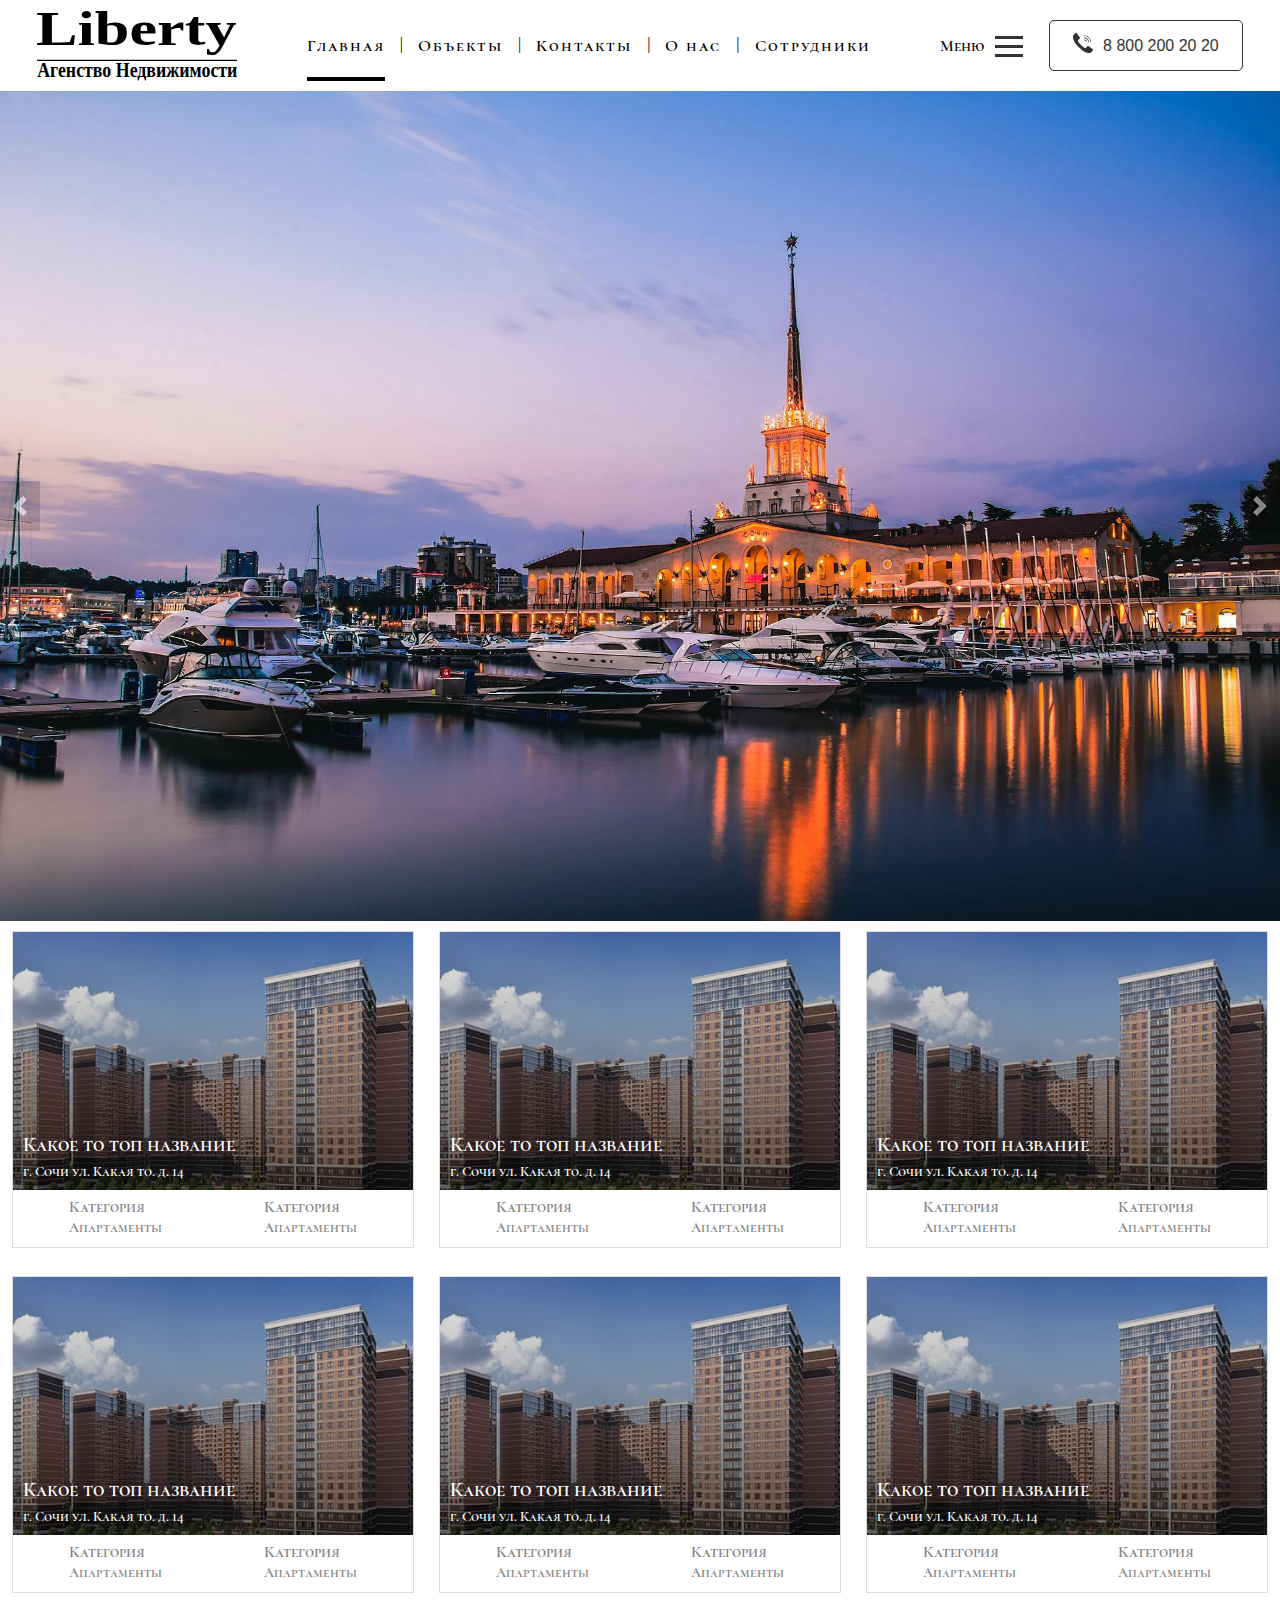
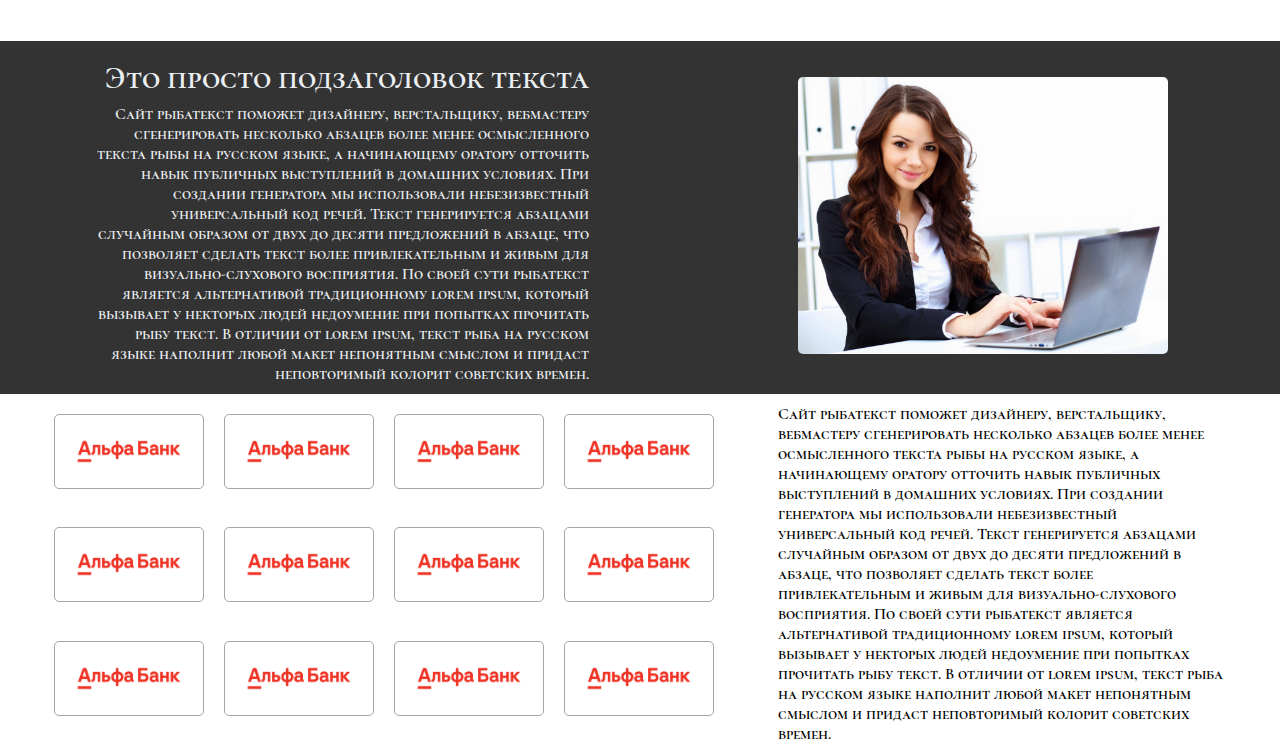
==== index.html @ 6ff0394e "V1" ====
<!DOCTYPE html>
<html lang="en">

<head>
    <meta charset="UTF-8">
    <meta http-equiv="X-UA-Compatible" content="IE=edge">
    <meta name="viewport" content="width=device-width, initial-scale=1.0">
    <title>Liberty AS</title>

    <link rel="stylesheet" href="css/style.css">
    <link rel="stylesheet" href="css/header.css">
    <link rel="stylesheet" href="css/slider.css">
    <link rel="stylesheet" href="css/cards.css">
    <link rel="stylesheet" href="css/partners.css">
    <link rel="stylesheet" href="css/choice.css">
</head>

<body class="body">
    <header class="header">
        <div class="left_header"><img class="logo_img" src="images/logo.svg" alt=""></div>
        </div>
        <div class="center_header">
            <ul class="ul_menu menu-main">
                <li class="li_menu"><a class="a_menu current" href="">Главная</a></li>
                <li class="li_menu"><a class="a_menu" href="">Объекты</a></li>
                <li class="li_menu"><a class="a_menu" href="">Контакты</a></li>
                <li class="li_menu"><a class="a_menu" href="">О нас</a></li>
                <li class="li_menu"><a class="a_menu" href="">Сотрудники</a></li>
            </ul>
        </div>
        <div class="right_header">
            <div id="burgerButton" class="burger">
                <span class="burger-text">Меню</span>
                <button type="button"  class="burger-button" title="Меню">
                    <span class="burger-bar burger-bar--1"></span>
                    <span class="burger-bar burger-bar--2"></span>
                    <span class="burger-bar burger-bar--3"></span>
                </button>
            </div>
            <a href="tel:+78002002020" class="callback_container column center-content">
                <div class="picture"><svg viewBox="0 0 23 23" fill="none" xmlns="http://www.w3.org/2000/svg"
                        class="phone">
                        <path
                            d="M22.5527 18.2887L20.003 16.5887L17.7363 15.0779C17.2988 14.7868 16.7109 14.8822 16.388 15.2968L14.9854 17.0999C14.6841 17.4911 14.1422 17.6036 13.7101 17.3643C12.7584 16.835 11.633 16.3365 9.14983 13.8502C6.66667 11.3638 6.16503 10.2416 5.63563 9.28987C5.39642 8.85782 5.50886 8.31584 5.90013 8.0146L7.70323 6.61202C8.11771 6.28912 8.21317 5.70124 7.92213 5.26375L6.45769 3.06687L4.71128 0.447238C4.41404 0.00134857 3.81901 -0.132517 3.35947 0.143075L1.34537 1.35137C0.801061 1.67206 0.400946 2.18992 0.227909 2.79757C-0.322872 4.80569 -0.433917 9.23552 6.66545 16.3349C13.7648 23.4343 18.1942 23.3229 20.2024 22.772C20.81 22.599 21.3279 22.1989 21.6486 21.6546L22.8569 19.6405C23.1325 19.1809 22.9986 18.5859 22.5527 18.2887Z"
                            fill="#333333" class="tube"></path>
                        <path
                            d="M13.086 3.56848C16.8073 3.57261 19.8231 6.58836 19.8273 10.3098C19.8273 10.5288 20.0048 10.7063 20.2238 10.7063C20.4428 10.7063 20.6204 10.5288 20.6204 10.3098C20.6158 6.15056 17.2452 2.77997 13.086 2.77539C12.867 2.77539 12.6895 2.95292 12.6895 3.17196C12.6894 3.3909 12.8669 3.56848 13.086 3.56848Z"
                            fill="#333333" class="third-wave"></path>
                        <path
                            d="M13.086 5.94841C15.4939 5.95124 17.4452 7.90253 17.448 10.3104C17.448 10.5294 17.6255 10.707 17.8446 10.707C18.0636 10.707 18.2411 10.5294 18.2411 10.3104C18.2379 7.46468 15.9318 5.15855 13.086 5.15527C12.867 5.15527 12.6895 5.3328 12.6895 5.55184C12.6895 5.77088 12.867 5.94841 13.086 5.94841Z"
                            fill="#333333" class="second-wave"></path>
                        <path
                            d="M13.086 8.32727C14.1805 8.32857 15.0674 9.2155 15.0687 10.31C15.0687 10.529 15.2462 10.7066 15.4653 10.7066C15.6843 10.7066 15.8618 10.529 15.8618 10.31C15.8601 8.77769 14.6183 7.53593 13.086 7.53418C12.867 7.53418 12.6895 7.71171 12.6895 7.93074C12.6894 8.14974 12.8669 8.32727 13.086 8.32727Z"
                            fill="#333333" class="first-wave"></path>
                    </svg></div>
                <div class="callback_text text center-content">8 800 200 20 20</div>
            </a>
        </div>
        <div id="burgerMenu" class="burgerMenu">
            <div class="burgerMenu__wrapper">
                <div class="burgerMenu__column">
                    <div class="burgerMenu__title">Заголовок</div>
                    <ul class="burgerMenu__items">
                        <li class="burgerMenu__item">Меню 1</li>
                        <li class="burgerMenu__item">Меню 2</li>
                        <li class="burgerMenu__item">Меню 3</li>
                        <li class="burgerMenu__item">Меню 4</li>
                        <li class="burgerMenu__item">Меню 5</li>
                    </ul>
                </div>
                <div class="burgerMenu__column">
                    <div class="burgerMenu__title">Заголовок</div>
                    <ul class="burgerMenu__items">
                        <li class="burgerMenu__item">Меню 1</li>
                        <li class="burgerMenu__item">Меню 2</li>
                        <li class="burgerMenu__item">Меню 3</li>
                        <li class="burgerMenu__item">Меню 4</li>
                        <li class="burgerMenu__item">Меню 5</li>
                    </ul>
                </div>
                <div class="burgerMenu__column">
                    <div class="burgerMenu__title">Заголовок</div>
                    <ul class="burgerMenu__items">
                        <li class="burgerMenu__item">Меню 1</li>
                        <li class="burgerMenu__item">Меню 2</li>
                        <li class="burgerMenu__item">Меню 3</li>
                        <li class="burgerMenu__item">Меню 4</li>
                        <li class="burgerMenu__item">Меню 5</li>
                    </ul>
                </div>
            </div>
        </div>
    </header>
    <div class="main_container">
        <!--Слайдер-->
        <div class="flex_container slider">
            <div class="itcss itcss--desktop">
                <div class="itcss__wrapper">
                    <div class="itcss__items">
                        <div class="itcss__item">
                            <img src="images/slider/slide1.jpg" alt="">
                        </div>
                        <div class="itcss__item">
                            <img src="images/slider/slide2.jpg" alt="">
                        </div>
                        <div class="itcss__item">
                            <img src="images/slider/slide3.jpg" alt="">
                        </div>
                        <div class="itcss__item">
                            <img src="images/slider/slide4.jpg" alt="">
                        </div>
                    </div>
                </div>
                <!-- Стрелки для перехода к предыдущему и следующему слайду -->
                <a class="itcss__control itcss__control_prev" href="#" role="button" data-slide="prev"></a>
                <a class="itcss__control itcss__control_next" href="#" role="button" data-slide="next"></a>
            </div>

            <div class="itcss itcss--mobile">
                <div class="itcss__wrapper">
                    <div class="itcss__items">
                        <div class="itcss__item">
                            <img src="images/slider/slide1.jpg" alt="">
                        </div>
                        <div class="itcss__item">
                            <img src="images/slider/slide2.jpg" alt="">
                        </div>
                        <div class="itcss__item">
                            <img src="images/slider/slide3.jpg" alt="">
                        </div>
                        <div class="itcss__item">
                            <img src="images/slider/slide4.jpg" alt="">
                        </div>
                    </div>
                </div>
                <!-- Стрелки для перехода к предыдущему и следующему слайду -->
                <a class="itcss__control itcss__control_prev" href="#" role="button" data-slide="prev"></a>
                <a class="itcss__control itcss__control_next" href="#" role="button" data-slide="next"></a>
            </div>
        </div>
        <!--Объекты-->
        <div class="flex_container object card-container">
            <a href="#" class="card__item">
                <div class="card__picture">
                    <img class="card__img" src="images/test.webp" alt="">
                    <div class="card__shadow"></div>
                    <div class="card__text">
                        <div class="card__name" href="#">Какое то топ название</div>
                        <div class="card__location">г. Сочи ул. Какая то. д. 14</div>
                        <div class="card__link">
                            <span>Подробнее</span>
                            <svg  xmlns="http://www.w3.org/2000/svg" width="10" height="15" viewBox="0 0 23 41" fill="none"><path  d="M22.1881 19.0368L3.75061 0.60541C2.94159 -0.201574 1.63083 -0.201574 0.819765 0.60541C0.010738 1.41239 0.0107379 2.72314 0.819765 3.53013L17.7948 20.4991L0.821806 37.468C0.0127795 38.275 0.0127794 39.5857 0.821806 40.3948C1.63083 41.2017 2.94362 41.2017 3.75265 40.3948L22.1902 21.9636C22.9868 21.1649 22.9868 19.8336 22.1881 19.0368Z" fill="white"></path></svg>
                        </div>
                        <div class="card__data">
                            <div class="card__dataColumn">
                                <div class="card__dataHeader">Категория</div>
                                <div class="card__dataValue">Апартаменты</div>
                            </div>
                            <div class="card__dataColumn">
                                <div class="card__dataHeader">Категория</div>
                                <div class="card__dataValue">Апартаменты</div>
                            </div>
                        </div>
                    </div>
                </div>
            </a>
            <a href="#" class="card__item">
                <div class="card__picture">
                    <img class="card__img" src="images/test.webp" alt="">
                    <div class="card__shadow"></div>
                    <div class="card__text">
                        <div class="card__name" href="#">Какое то топ название</div>
                        <div class="card__location">г. Сочи ул. Какая то. д. 14</div>
                        <div class="card__link">
                            <span>Подробнее</span>
                            <svg  xmlns="http://www.w3.org/2000/svg" width="10" height="15" viewBox="0 0 23 41" fill="none"><path  d="M22.1881 19.0368L3.75061 0.60541C2.94159 -0.201574 1.63083 -0.201574 0.819765 0.60541C0.010738 1.41239 0.0107379 2.72314 0.819765 3.53013L17.7948 20.4991L0.821806 37.468C0.0127795 38.275 0.0127794 39.5857 0.821806 40.3948C1.63083 41.2017 2.94362 41.2017 3.75265 40.3948L22.1902 21.9636C22.9868 21.1649 22.9868 19.8336 22.1881 19.0368Z" fill="white"></path></svg>
                        </div>
                        <div class="card__data">
                            <div class="card__dataColumn">
                                <div class="card__dataHeader">Категория</div>
                                <div class="card__dataValue">Апартаменты</div>
                            </div>
                            <div class="card__dataColumn">
                                <div class="card__dataHeader">Категория</div>
                                <div class="card__dataValue">Апартаменты</div>
                            </div>
                        </div>
                    </div>
                </div>
            </a>
            <a href="#" class="card__item">
                <div class="card__picture">
                    <img class="card__img" src="images/test.webp" alt="">
                    <div class="card__shadow"></div>
                    <div class="card__text">
                        <div class="card__name" href="#">Какое то топ название</div>
                        <div class="card__location">г. Сочи ул. Какая то. д. 14</div>
                        <div class="card__link">
                            <span>Подробнее</span>
                            <svg  xmlns="http://www.w3.org/2000/svg" width="10" height="15" viewBox="0 0 23 41" fill="none"><path  d="M22.1881 19.0368L3.75061 0.60541C2.94159 -0.201574 1.63083 -0.201574 0.819765 0.60541C0.010738 1.41239 0.0107379 2.72314 0.819765 3.53013L17.7948 20.4991L0.821806 37.468C0.0127795 38.275 0.0127794 39.5857 0.821806 40.3948C1.63083 41.2017 2.94362 41.2017 3.75265 40.3948L22.1902 21.9636C22.9868 21.1649 22.9868 19.8336 22.1881 19.0368Z" fill="white"></path></svg>
                        </div>
                        <div class="card__data">
                            <div class="card__dataColumn">
                                <div class="card__dataHeader">Категория</div>
                                <div class="card__dataValue">Апартаменты</div>
                            </div>
                            <div class="card__dataColumn">
                                <div class="card__dataHeader">Категория</div>
                                <div class="card__dataValue">Апартаменты</div>
                            </div>
                        </div>
                    </div>
                </div>
            </a>
            <a href="#" class="card__item">
                <div class="card__picture">
                    <img class="card__img" src="images/test.webp" alt="">
                    <div class="card__shadow"></div>
                    <div class="card__text">
                        <div class="card__name" href="#">Какое то топ название</div>
                        <div class="card__location">г. Сочи ул. Какая то. д. 14</div>
                        <div class="card__link">
                            <span>Подробнее</span>
                            <svg  xmlns="http://www.w3.org/2000/svg" width="10" height="15" viewBox="0 0 23 41" fill="none"><path  d="M22.1881 19.0368L3.75061 0.60541C2.94159 -0.201574 1.63083 -0.201574 0.819765 0.60541C0.010738 1.41239 0.0107379 2.72314 0.819765 3.53013L17.7948 20.4991L0.821806 37.468C0.0127795 38.275 0.0127794 39.5857 0.821806 40.3948C1.63083 41.2017 2.94362 41.2017 3.75265 40.3948L22.1902 21.9636C22.9868 21.1649 22.9868 19.8336 22.1881 19.0368Z" fill="white"></path></svg>
                        </div>
                        <div class="card__data">
                            <div class="card__dataColumn">
                                <div class="card__dataHeader">Категория</div>
                                <div class="card__dataValue">Апартаменты</div>
                            </div>
                            <div class="card__dataColumn">
                                <div class="card__dataHeader">Категория</div>
                                <div class="card__dataValue">Апартаменты</div>
                            </div>
                        </div>
                    </div>
                </div>
            </a>
            <a href="#" class="card__item">
                <div class="card__picture">
                    <img class="card__img" src="images/test.webp" alt="">
                    <div class="card__shadow"></div>
                    <div class="card__text">
                        <div class="card__name" href="#">Какое то топ название</div>
                        <div class="card__location">г. Сочи ул. Какая то. д. 14</div>
                        <div class="card__link">
                            <span>Подробнее</span>
                            <svg  xmlns="http://www.w3.org/2000/svg" width="10" height="15" viewBox="0 0 23 41" fill="none"><path  d="M22.1881 19.0368L3.75061 0.60541C2.94159 -0.201574 1.63083 -0.201574 0.819765 0.60541C0.010738 1.41239 0.0107379 2.72314 0.819765 3.53013L17.7948 20.4991L0.821806 37.468C0.0127795 38.275 0.0127794 39.5857 0.821806 40.3948C1.63083 41.2017 2.94362 41.2017 3.75265 40.3948L22.1902 21.9636C22.9868 21.1649 22.9868 19.8336 22.1881 19.0368Z" fill="white"></path></svg>
                        </div>
                        <div class="card__data">
                            <div class="card__dataColumn">
                                <div class="card__dataHeader">Категория</div>
                                <div class="card__dataValue">Апартаменты</div>
                            </div>
                            <div class="card__dataColumn">
                                <div class="card__dataHeader">Категория</div>
                                <div class="card__dataValue">Апартаменты</div>
                            </div>
                        </div>
                    </div>
                </div>
            </a>
            <a href="#" class="card__item">
                <div class="card__picture">
                    <img class="card__img" src="images/test.webp" alt="">
                    <div class="card__shadow"></div>
                    <div class="card__text">
                        <div class="card__name" href="#">Какое то топ название</div>
                        <div class="card__location">г. Сочи ул. Какая то. д. 14</div>
                        <div class="card__link">
                            <span>Подробнее</span>
                            <svg  xmlns="http://www.w3.org/2000/svg" width="10" height="15" viewBox="0 0 23 41" fill="none"><path  d="M22.1881 19.0368L3.75061 0.60541C2.94159 -0.201574 1.63083 -0.201574 0.819765 0.60541C0.010738 1.41239 0.0107379 2.72314 0.819765 3.53013L17.7948 20.4991L0.821806 37.468C0.0127795 38.275 0.0127794 39.5857 0.821806 40.3948C1.63083 41.2017 2.94362 41.2017 3.75265 40.3948L22.1902 21.9636C22.9868 21.1649 22.9868 19.8336 22.1881 19.0368Z" fill="white"></path></svg>
                        </div>
                        <div class="card__data">
                            <div class="card__dataColumn">
                                <div class="card__dataHeader">Категория</div>
                                <div class="card__dataValue">Апартаменты</div>
                            </div>
                            <div class="card__dataColumn">
                                <div class="card__dataHeader">Категория</div>
                                <div class="card__dataValue">Апартаменты</div>
                            </div>
                        </div>
                    </div>
                </div>
            </a>
        </div>
        <!--Бенефиты-->
        <div class="flex_container benefit">

        </div>
        <!--Большой выбор-->
        <div class="flex_container choice">
            <div class="choice_left">
                <div class="h_choice">Это просто подзаголовок текста</div>
                <div class="text_choice">Сайт рыбатекст поможет дизайнеру, верстальщику, вебмастеру сгенерировать
                    несколько абзацев более менее осмысленного текста рыбы на русском языке, а начинающему оратору
                    отточить навык публичных выступлений в домашних условиях. При создании генератора мы использовали
                    небезизвестный универсальный код речей. Текст генерируется абзацами случайным образом от двух до
                    десяти предложений в абзаце, что позволяет сделать текст более привлекательным и живым для
                    визуально-слухового восприятия. По своей сути рыбатекст является альтернативой традиционному lorem
                    ipsum, который вызывает у некторых людей недоумение при попытках прочитать рыбу текст. В отличии от
                    lorem ipsum, текст рыба на русском языке наполнит любой макет непонятным смыслом и придаст
                    неповторимый колорит советских времен.
                </div>
            </div>
            <div class="choice_right"><div class="wrapper_choice_right"><img src="/images/choice.jpg" class="img_choice" alt=""></div></div>
        </div>
        <!--Партнеры-->
        <div class="flex_container partners">
            <div class="partners left left_partners">
                <div class="box_cards_partners">
                    <div class="card_partner"><img src="/images/alfa.webp" alt="" class="img_partner"></div>
                    <div class="card_partner"><img src="/images/alfa.webp" alt="" class="img_partner"></div>
                    <div class="card_partner"><img src="/images/alfa.webp" alt="" class="img_partner"></div>
                    <div class="card_partner"><img src="/images/alfa.webp" alt="" class="img_partner"></div>
                    <div class="card_partner"><img src="/images/alfa.webp" alt="" class="img_partner"></div>
                    <div class="card_partner"><img src="/images/alfa.webp" alt="" class="img_partner"></div>
                    <div class="card_partner"><img src="/images/alfa.webp" alt="" class="img_partner"></div>
                    <div class="card_partner"><img src="/images/alfa.webp" alt="" class="img_partner"></div>
                    <div class="card_partner"><img src="/images/alfa.webp" alt="" class="img_partner"></div>
                    <div class="card_partner"><img src="/images/alfa.webp" alt="" class="img_partner"></div>
                    <div class="card_partner"><img src="/images/alfa.webp" alt="" class="img_partner"></div>
                    <div class="card_partner"><img src="/images/alfa.webp" alt="" class="img_partner"></div>
                </div>
            </div>
            <div class="partners right right_partners">
                <p>Сайт рыбатекст поможет дизайнеру, верстальщику, вебмастеру сгенерировать несколько абзацев более
                    менее осмысленного текста рыбы на русском языке, а начинающему оратору отточить навык публичных
                    выступлений в домашних условиях. При создании генератора мы использовали небезизвестный
                    универсальный код речей. Текст генерируется абзацами случайным образом от двух до десяти предложений
                    в абзаце, что позволяет сделать текст более привлекательным и живым для визуально-слухового
                    восприятия.

                    По своей сути рыбатекст является альтернативой традиционному lorem ipsum, который вызывает у
                    некторых людей недоумение при попытках прочитать рыбу текст. В отличии от lorem ipsum, текст рыба на
                    русском языке наполнит любой макет непонятным смыслом и придаст неповторимый колорит советских
                    времен.</p>
            </div>
        </div>
        <!--Сотрудники-->
        <div class="flex_container stuff">
            <div class="stuff left left_stuff"></div>
            <div class="stuff right right_stuff"></div>
        </div>
    </div>
    <footer class="footer">

    </footer>

    <script defer src="js/simple-adaptive-slider.min.js"></script>
    <script src="js/slider.js"></script>
    <script src="js/menu.js"></script>


</body>

</html>
---- css/style.css ----
*{
    margin: 0;
    padding: 0;
    box-sizing: border-box;
    vertical-align: baseline;
}
@font-face {
    /* название шрифта(чтобы не запутаться лучше указать название папки со шрифтом) */
    font-family: "Jenriv_Titling"; 
    /* адрес шрифта и тип */
    src: url("/fonts/Jenriv_Titling/JenrivTitling-LightItalic.ttf") format("truetype"); 
    font-style: normal; 
    font-weight: normal; 
    } 

@font-face {
    /* название шрифта(чтобы не запутаться лучше указать название папки со шрифтом) */
    font-family: "Cormorant_SC"; 
    /* адрес шрифта и тип */
    src: url("/fonts/Cormorant_SC/CormorantSC-SemiBold.ttf") format("truetype"); 
    font-style: normal; 
    font-weight: bolder; 
    } 
body {
    
}
.font_jenriv {
    font-style: normal; 
    font-weight: normal; 
    font-family: "Jenriv_Titling";
}
.flex_container {
    display: flex;
    flex-wrap: wrap;
    margin-top: 10px;
}
---- css/header.css ----
@font-face {
    /* название шрифта(чтобы не запутаться лучше указать название папки со шрифтом) */
    font-family: "Jenriv_Titling"; 
    /* адрес шрифта и тип */
    src: url("/fonts/Jenriv_Titling/JenrivTitling-LightItalic.ttf") format("truetype"); 
    font-style: normal; 
    font-weight: normal; 
    } 
.header {
    position: relative;
    display: flex;
    flex-wrap: wrap;
    max-width: 100%;
    background-color: rgb(255, 255, 255);
    justify-content: space-around;;
    padding: 0 10px;
    margin-top: 10px;
}
.left_header{
    display: flex;
    align-items: center;
    justify-content: center;
}
.logo_img {
    width: 200px;
    height: 70px;
   
}

.right_header{
    display: flex;
    align-items: center;
    justify-content: center;
}
.ul_menu {
    display: flex;
    list-style: none;
    padding: 25px 0 5px;
    text-align: center;
    background: white;
}
.ul_menu li {display: inline-block;}
.ul_menu li:after {
  content: "|";
  color: #000000;
  display: inline-block;
  vertical-align:top;
}
.ul_menu li:last-child:after {content: none;}
.ul_menu a {
    text-decoration: none;
    font-family: Cormorant_SC;
    font-weight: 600;
    letter-spacing: 2px;
    position: relative;
    padding-bottom: 20px;
    margin: 0 15px 0 15px;
    font-size: 17px;
    /*text-transform: uppercase;*/
    display: inline-block;
    transition: color .2s;
}
.ul_menu a, .ul_menu a:visited {color: #000000;}
.ul_menu a.current, .ul_menu a:hover{color: #000000;}
.ul_menu a:before,
.ul_menu a:after {
  content: "";
  position: absolute;
  height: 4px;
  top: auto;
  right: 50%;
  bottom: -5px;
  left: 50%;
  background: #000000;
  transition: .8s;
}
.ul_menu a:hover:before, .ul_menu .current:before {left: 0;}
.ul_menu a:hover:after, .ul_menu .current:after {right: 0;} 
@media (max-width: 550px) {
    .ul_menu {padding-top: 0;}
    .ul_menu li {display: block;}
    .ul_menu li:after {content: none;}
    .ul_menu a {
      padding: 25px 0 20px; 
      margin: 0 30px;
    }
}

.a_menu {
    display: block;

}

/*CALLBACK*/
.callback_container {
    margin: 8px 0 8px 0;
    white-space: nowrap;
    display: flex;
    --ui-icon-size-xs: 26px;
    --ui-icon-size-sm: 31px;
    --ui-icon-size-md: 39px;
    --ui-icon-size-lg: 47px;
    --ui-icon-size: 39px;
    --ui-icon-service-bg-color: #ebeff2;
    box-sizing: border-box;
    color: #333;
    font-family: TTNorms,Arial,Helvetica,sans-serif;
    vertical-align: baseline;
    text-decoration: none;
    cursor: pointer!important;
    grid-auto-flow: column;
    display: grid;
    -webkit-box-pack: center;
    justify-content: center;
    align-content: center;
    grid-area: call_back_element;
    grid-gap: 10px;
    padding: 12px 23px;
    border: 1px solid #333;
    border-radius: 5px;
    transition: .5s;
}
.callback_text {
    display: flex;
    align-items: center;
    justify-content: center
}
.picture {
    --ui-icon-size-xs: 26px;
    --ui-icon-size-sm: 31px;
    --ui-icon-size-md: 39px;
    --ui-icon-size-lg: 47px;
    --ui-icon-size: 39px;
    --ui-icon-service-bg-color: #ebeff2;
    cursor: pointer!important;
    margin: 0;
    padding: 0;
    box-sizing: border-box;
    color: #333;
    font-family: Cormorant_SC;
    font-weight: 600;
    vertical-align: baseline;
}

.phone {
    width: 20px;
    height: 20px;
    --ui-icon-size-xs: 26px;
    --ui-icon-size-sm: 31px;
    --ui-icon-size-md: 39px;
    --ui-icon-size-lg: 47px;
    --ui-icon-size: 39px;
    --ui-icon-service-bg-color: #ebeff2;
    cursor: pointer!important;
    color: rgb(255, 255, 255);
    font-family: TTNorms,Arial,Helvetica,sans-serif;
    fill: none;
}

@media (max-width: 500px) {
    .header {
        justify-content: center;
    }

    .left_header {
        flex-basis: 100%;
    }

    .right_header {
        flex-basis: 100%;
        justify-content: space-between;
    }

    .burgerMenu__column {
        margin-bottom: 20px;
    }
}

.menu-main .li_menu {
    transition: opacity 0.8s ease 0.5s;
    opacity: 1;
}

.menu-main .hidden {
    opacity: 0;
    transition: opacity 0.8s ease 0.5s;
}


/* Добавить */

/* Burger button */
#burgerButton {
    display: flex;
    align-items: center;
    margin-right: 20px;
}

.burger-button {
    position: relative;
    height: 30px;
    width: 40px;
    margin-left: 5px;
    display: block;
    z-index: 99;
    border: 0;
    border-radius: 0;
    background-color: transparent;
    pointer-events: all;
    transition: transform .6s cubic-bezier(.165, .84, .44, 1);
}

.burger-bar {
    background-color: #333;
    position: absolute;
    top: 50%;
    right: 6px;
    left: 6px;
    height: 3px;
    width: auto;
    margin-top: -1px;
    transition: transform .6s cubic-bezier(.165, .84, .44, 1), opacity .3s cubic-bezier(.165, .84, .44, 1), background-color .6s cubic-bezier(.165, .84, .44, 1);
}

.burger-bar--1 {
    -webkit-transform: translateY(-6px);
    transform: translateY(-6px);
    top: 40%;
}

.burger-bar--2 {
    transform-origin: 100% 50%;
    transform: scaleX(1);
}

.burger-button:hover .burger-bar--2 {
    transform: scaleX(1);
}

.no-touchevents .burger-bar--2:hover {
    transform: scaleX(1);
}

.burger-bar--3 {
    transform: translateY(6px);
    top: 60%;
}

#burgerButton.active .burger-button {
    transform: rotate(-180deg);
}

#burgerButton.active .burger-bar {
    background-color: #444444;
}

#burgerButton.active .burger-bar--1 {
    transform: rotate(45deg);
    top: 50%;
}

#burgerButton.active .burger-bar--2 {
    opacity: 0;
}

#burgerButton.active .burger-bar--3 {
    transform: rotate(-45deg);
    top: 50%;
}

@media (max-width: 1200px) {
    .center_header {
        display: none;
    }
}
/* Burger button */

/* Burger menu  */
.burgerMenu {
    max-height: 0;
    position: absolute;
    top: 100%;
    width: 100%;
    margin: 0 -10px;
    -webkit-transition: max-height 1s ease-in-out;
    -o-transition: max-height 1s ease-in-out;
    -moz-transition: max-height 1s ease-in-out;
    transition: max-height 1s ease-in-out;
    overflow: hidden;
    z-index: 9;
}

.burgerMenu.active {
    max-height: 90vh;
}

.burgerMenu__wrapper {
    display: flex;
    justify-content: space-around;
    flex-wrap: wrap;
    padding: 3vh 0 5vh;
    background-color: #fff;
    -webkit-box-shadow: 0 7px 8px 0 rgb(34 60 80 / 20%);
    -moz-box-shadow: 0 7px 8px 0 rgba(34,60,80,.2);
    box-shadow: 0 7px 8px 0 rgb(34 60 80 / 20%);
}

.burgerMenu__column {
    padding: 0 20px;
}

.burgerMenu__title {
    margin-bottom: 10px;
    font-weight: bold;
    font-family: Cormorant_SC;
    font-weight: 600;
}

.burgerMenu__item {
    margin-bottom: 10px;
    opacity: 0;
    transition: opacity 0.8s ease 0.5s;
    font-family: Cormorant_SC;
    font-weight: 600;
}

.burgerMenu__item.visible {
    opacity: 1;
    transition: opacity 0.8s ease 0.5s;
}
/* Burger menu  */
.burger-button {
    position: relative;
    height: 30px;
    width: 40px;
    margin-left: 5px;
    display: block;
    z-index: 99;
    border: 0;
    border-radius: 0;
    background-color: transparent;
    pointer-events: all;
    transition: transform .6s cubic-bezier(.165, .84, .44, 1);
}

.burger-bar {
    background-color: #333;
    position: absolute;
    top: 50%;
    right: 6px;
    left: 6px;
    height: 3px;
    width: auto;
    margin-top: -1px;
    transition: transform .6s cubic-bezier(.165, .84, .44, 1), opacity .3s cubic-bezier(.165, .84, .44, 1), background-color .6s cubic-bezier(.165, .84, .44, 1);
}

.burger-bar--1 {
    -webkit-transform: translateY(-6px);
    transform: translateY(-6px);
    top: 40%;
}

.burger-bar--2 {
    transform-origin: 100% 50%;
    transform: scaleX(1);
}

.burger-button:hover .burger-bar--2 {
    transform: scaleX(1);
}

.no-touchevents .burger-bar--2:hover {
    transform: scaleX(1);
}

.burger-bar--3 {
    transform: translateY(6px);
    top: 60%;
}

#burgerButton.active .burger-button {
    transform: rotate(-180deg);
}

#burgerButton.active .burger-bar {
    background-color: #444444;
}

#burgerButton.active .burger-bar--1 {
    transform: rotate(45deg);
    top: 50%;
}

#burgerButton.active .burger-bar--2 {
    opacity: 0;
}

#burgerButton.active .burger-bar--3 {
    transform: rotate(-45deg);
    top: 50%;
}

@media (max-width: 1200px) {
    #burgerButton {
        display: flex;
        align-items: center;
    }
}
.burger-text {
    font-family: Cormorant_SC;
    font-weight: 600;
}
---- css/slider.css ----
.itcss {
    position: relative;
    overflow: hidden;
    max-width: 1920px;
    margin-left: auto;
    margin-right: auto;
    height: calc(100vh - 70px);
}

.itcss__wrapper {
    position: relative;
    overflow: hidden;
    background-color: #eee
}

.itcss__items {
    display: flex;
    transition: transform .5s ease
}

.transition-none {
    transition: none
}

.itcss__item {
    flex: 0 0 100%;
    max-width: 100%;
    position: relative
}

.itcss__control {
    position: absolute;
    top: 50%;
    width: 40px;
    height: 50px;
    transform: translateY(-50%);
    display: none;
    align-items: center;
    justify-content: center;
    color: #fff;
    background: rgba(0, 0, 0, .3);
    opacity: .5;
    user-select: none
}

.itcss__control_show {
    display: flex
}

.itcss__control:focus,
.itcss__control:hover {
    color: #fff;
    text-decoration: none;
    opacity: .7
}

.itcss__control_prev {
    left: 0
}

.itcss__control_next {
    right: 0
}

.itcss__control::before {
    content: '';
    display: inline-block;
    width: 20px;
    height: 20px;
    background: transparent no-repeat center center;
    background-size: 100% 100%
}

.itcss__control_prev::before {
    background-image: url("data:image/svg+xml;charset=utf8,%3Csvg xmlns='http://www.w3.org/2000/svg' fill='%23fff' viewBox='0 0 8 8'%3E%3Cpath d='M5.25 0l-4 4 4 4 1.5-1.5-2.5-2.5 2.5-2.5-1.5-1.5z'/%3E%3C/svg%3E")
}

.itcss__control_next::before {
    background-image: url("data:image/svg+xml;charset=utf8,%3Csvg xmlns='http://www.w3.org/2000/svg' fill='%23fff' viewBox='0 0 8 8'%3E%3Cpath d='M2.75 0l-1.5 1.5 2.5 2.5-2.5 2.5 1.5 1.5 4-4-4-4z'/%3E%3C/svg%3E")
}

.itcss__indicators {
    position: absolute;
    left: 0;
    right: 0;
    bottom: 10px;
    display: flex;
    justify-content: center;
    padding-left: 0;
    margin: 0 15%;
    list-style: none;
    user-select: none
}

.itcss__indicator {
    flex: 0 1 auto;
    width: 30px;
    height: 4px;
    margin-right: 3px;
    margin-left: 3px;
    background-color: rgba(255, 255, 255, .5);
    background-clip: padding-box;
    border-top: 10px solid transparent;
    border-bottom: 10px solid transparent;
    cursor: pointer
}

.itcss__indicator_active {
    background-color: #fff
}
.itcss__item img {
    width: 100%;
    height: calc(100vh - 70px);
    object-fit: cover;
}
@media (max-width: 867px) {
    .itcss--desktop {
        display: none;
    }
}

@media (min-width: 868px) {
    .itcss--mobile {
        display: none;
    }
}
---- css/cards.css ----
/* Cards */
.card-container {
    display: flex;
    flex-wrap: wrap;
    justify-content: center;
}

.card__item {
    overflow: hidden;
    border: 1px solid #ddd;
    cursor: pointer;
    margin: auto;
    margin-bottom: 28px;
}

.card__picture {
    height: 35vh;
    width: 100%;
    position: relative;
    z-index: 1;
    overflow: hidden;
}

.card__img {
    height: 100%;
    width: 400px;
    object-fit: cover;
}

.card__shadow {
    z-index: 2;
    position: absolute;
    top: 0;
    right: 0;
    bottom: 0;
    left: 0;
    background: -webkit-gradient(linear, left top, left bottom, color-stop(-14.06%, rgba(0, 0, 0, 0)), color-stop(85.94%, rgba(0, 0, 0, .6)));
    background: -webkit-linear-gradient(top, rgba(0, 0, 0, 0) -14.06%, rgba(0, 0, 0, .6) 85.94%);
    background: -moz-linear-gradient(top, rgba(0, 0, 0, 0) -14.06%, rgba(0, 0, 0, .6) 85.94%);
    background: -o-linear-gradient(top, rgba(0, 0, 0, 0) -14.06%, rgba(0, 0, 0, .6) 85.94%);
    background: linear-gradient(180deg, rgba(0, 0, 0, 0) -14.06%, rgba(0, 0, 0, .6) 85.94%);
    height: 100%;
    width: 100%;
}

.card__text {
    position: absolute;
    bottom: 0;
    right: 0;
    left: 0;
    top: auto;
    z-index: 3;
    font-family: Cormorant_SC;
    font-weight: 600;
    text-decoration: none;
}

.card__name {
    display: inline-block;
    color: #fff;
    font-weight: 700;
    margin-left: 10px;
    font-size: 20px;
    line-height: 24px;
    margin-bottom: 5px;
    border-bottom: 1px solid transparent;
    transition: all 0.5s;
}

.card__name:hover {
    border-bottom: 1px solid #fff;
}

.card__location {
    font-size: 14px;
    line-height: 17px;
    padding-left: 5px;
    color: #fff;
    margin-bottom: 10px;
    margin-left: 5px;
}

.card__link {
    padding-left: 5px;
    left: 5px;
    position: absolute;
    z-index: 3;
    bottom: 15px;
    opacity: 0;
    transition: all 0.5s;
}

.card__item:hover .card__link {
    opacity: 1;
}

.card__link span {
    color: #fff;
}

.card__link svg {
    -webkit-animation: svg 1.5s ease-in-out infinite;
    -moz-animation: svg 1.5s ease-in-out infinite;
    -o-animation: svg 1.5s ease-in-out infinite;
    animation-duration: 1.5s;
    animation-timing-function: ease-in-out;
    animation-delay: 0s;
    animation-iteration-count: infinite;
    animation-direction: normal;
    animation-fill-mode: none;
    animation-play-state: running;
    animation-name: svg;

}

@keyframes svg {
    0% {
        -webkit-transform: translateX(0);
        -moz-transform: translateX(0);
        -o-transform: translateX(0);
        transform: translateX(0)
    }
    50% {
        -webkit-transform: translateX(10px);
        -moz-transform: translateX(10px);
        -o-transform: translateX(10px);
        transform: translateX(10px)
    }
    to {
        -webkit-transform: translateX(0);
        -moz-transform: translateX(0);
        -o-transform: translateX(0);
        transform: translateX(0)
    }
}

.card__data {
    display: flex;
    justify-content: space-around;
    align-items: center;
    background-color: #fff;
    padding: 5px;
    z-index: 9;
    transition: all 0.5s;
}

.card__item:hover .card__data {
    transform: translateY(100%);
    bottom: -100%
}

.card__dataColumn {
    margin-bottom: 5px;
}

.card__dataHeader {
    color: #828282;
    font-size: 16px;
    line-height: 24px;
}

.card__dataValue {
    font-weight: 700;
    font-size: 14px;
    line-height: 18px;
    color: #828282;
}


/* Cards */
---- css/partners.css ----
.partners {
    justify-content: start;
}

.left_partners {
    display: flex;
    flex-basis: 60%;
    margin-right: 10px;
}

.box_cards_partners {
    display: flex;
    justify-content: center;
    width: 100%;
    flex-wrap: wrap;
}

.card_partner {
    display: flex;
    border: 1px solid rgba(128, 128, 128, 0.692);
    border-radius: 5px;
    padding: 5px;
    margin: 10px;
    height: 75px;
    width: 150px;
    justify-content: center;
    align-items: center;
    overflow: hidden;
    margin: 10px;
    transition: .7s;
}
.card_partner:hover{
    background-color:rgb(0, 0, 0);
    filter: brightness(40%);
    filter: contrast(100%);
    border-radius: 10px;
    transition: .7s;
}

.img_partner {
    height: 75px;
}

.right_partners {
    display: flex;
    flex-basis: 35%;
    font-family: Cormorant_SC;
    font-weight: 600;
}

@media (max-width: 768px) { 
    .left_partners {
        flex-basis: 100%;
    }
    .right_partners {
        flex-basis: 100%;
    } 
}
@media (max-width: 385px) { 
    .card_partner {
        height: 55px;
        width: 115px;
    }
}
---- css/choice.css ----
.choice{
    justify-content: space-around;
    background-color: #333;
}
.choice_left{
    padding: 10px;
    flex-basis: 40%;
    text-align: right;
}
.h_choice{
    font-size: 32px;
    padding: 7px 0;
    color: #ebeff2;
    font-family: Cormorant_SC;
    font-weight: 600;
}
.text_choice{
    color: #ebeff2;
    font-family: Cormorant_SC;
    font-weight: 600;
}
.choice_right{
    padding: 10px;
    display: flex;
    justify-content: center;
    align-items: center;
}

.img_choice{
    min-width: 200px;
    min-height: 200px;
    max-width: 400px;
    max-height: 400px;
    padding: 15px;
    border-radius: 20px;
    transition: .7s;

}
.img_choice:hover{
    
    opacity: 50%;
    filter: brightness(70%);
    filter: contrast(100%);
    border-radius: 20px;
    transition: .7s;
}
@media (max-width: 768px) { 
    .choice_left{
        padding: 25px;
        flex-basis: 100%;
    }
}

@media (max-width: 420px) { 
    .img_choice{
        max-width: 333px;
        max-height: 333px;
    }
}
@media (max-width: 350px) { 
    .img_choice{
        max-width:  240px;
        max-height: 240px;
    }
}
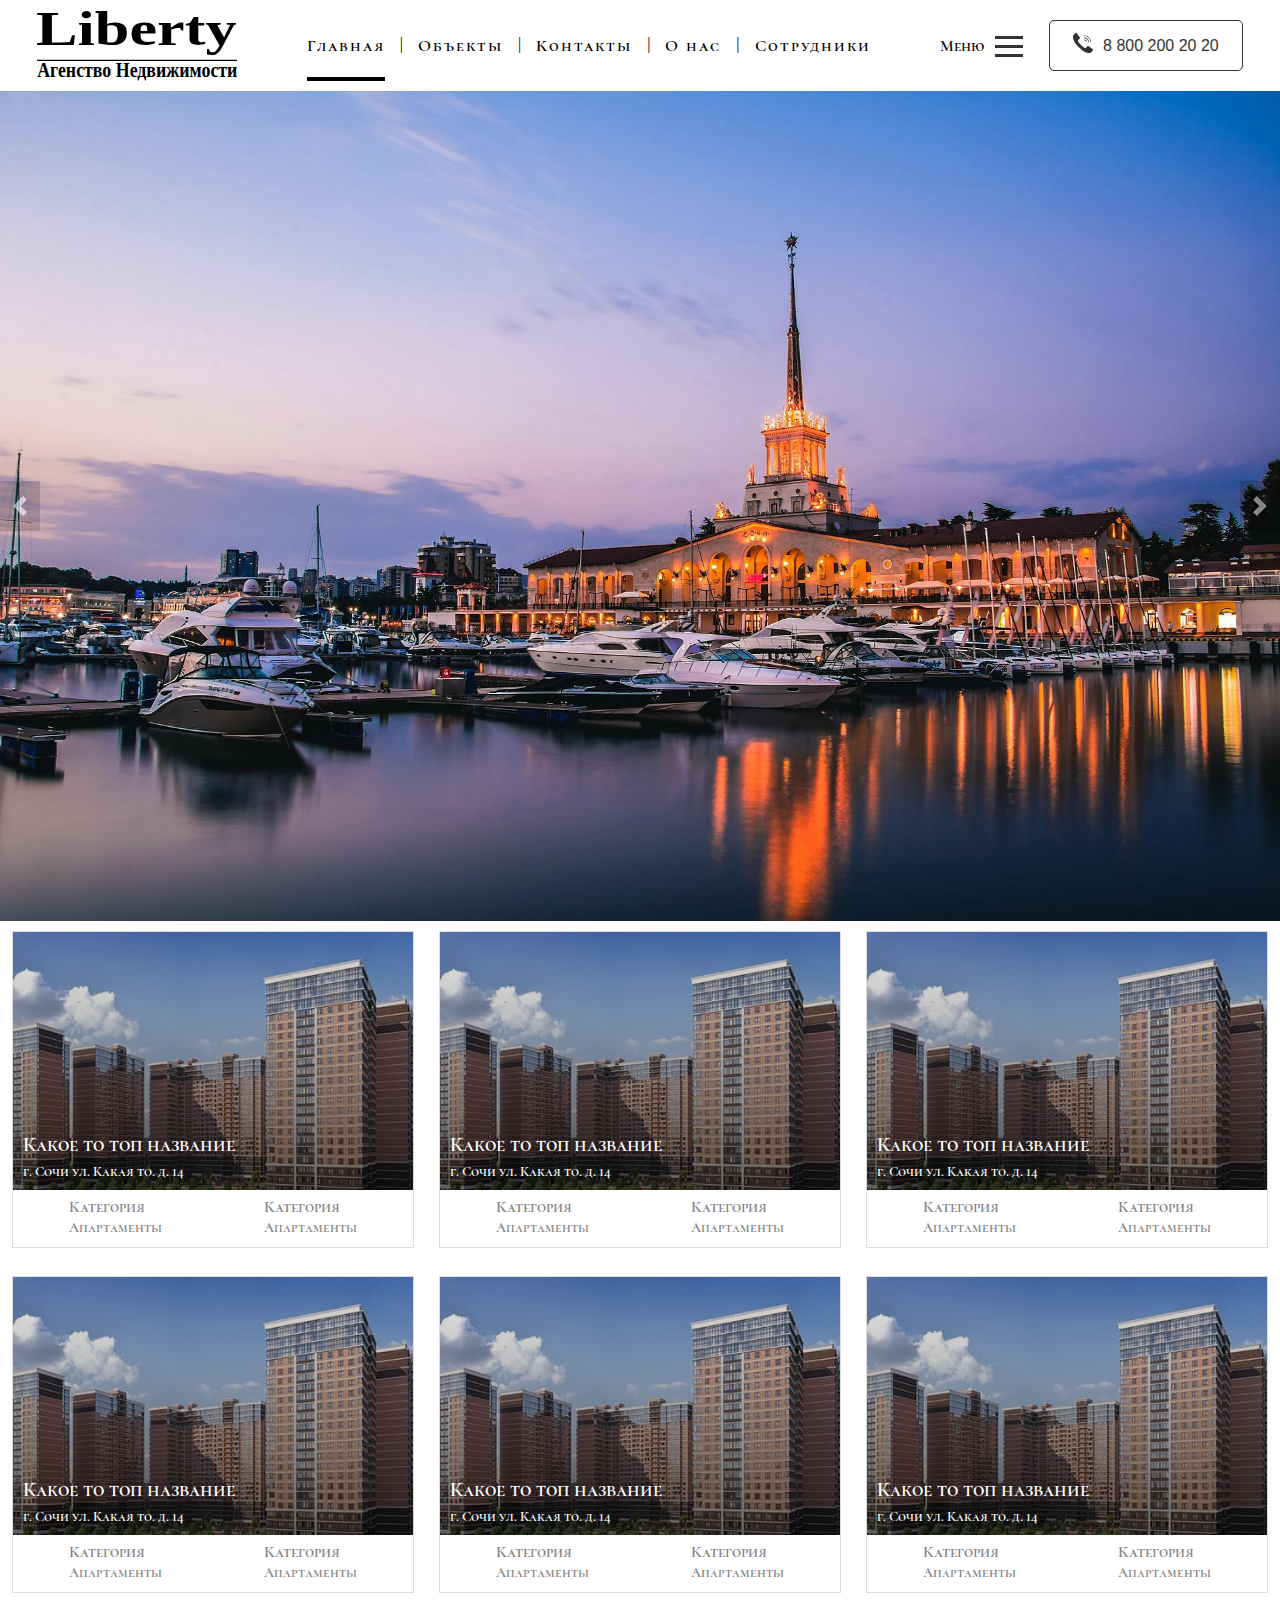
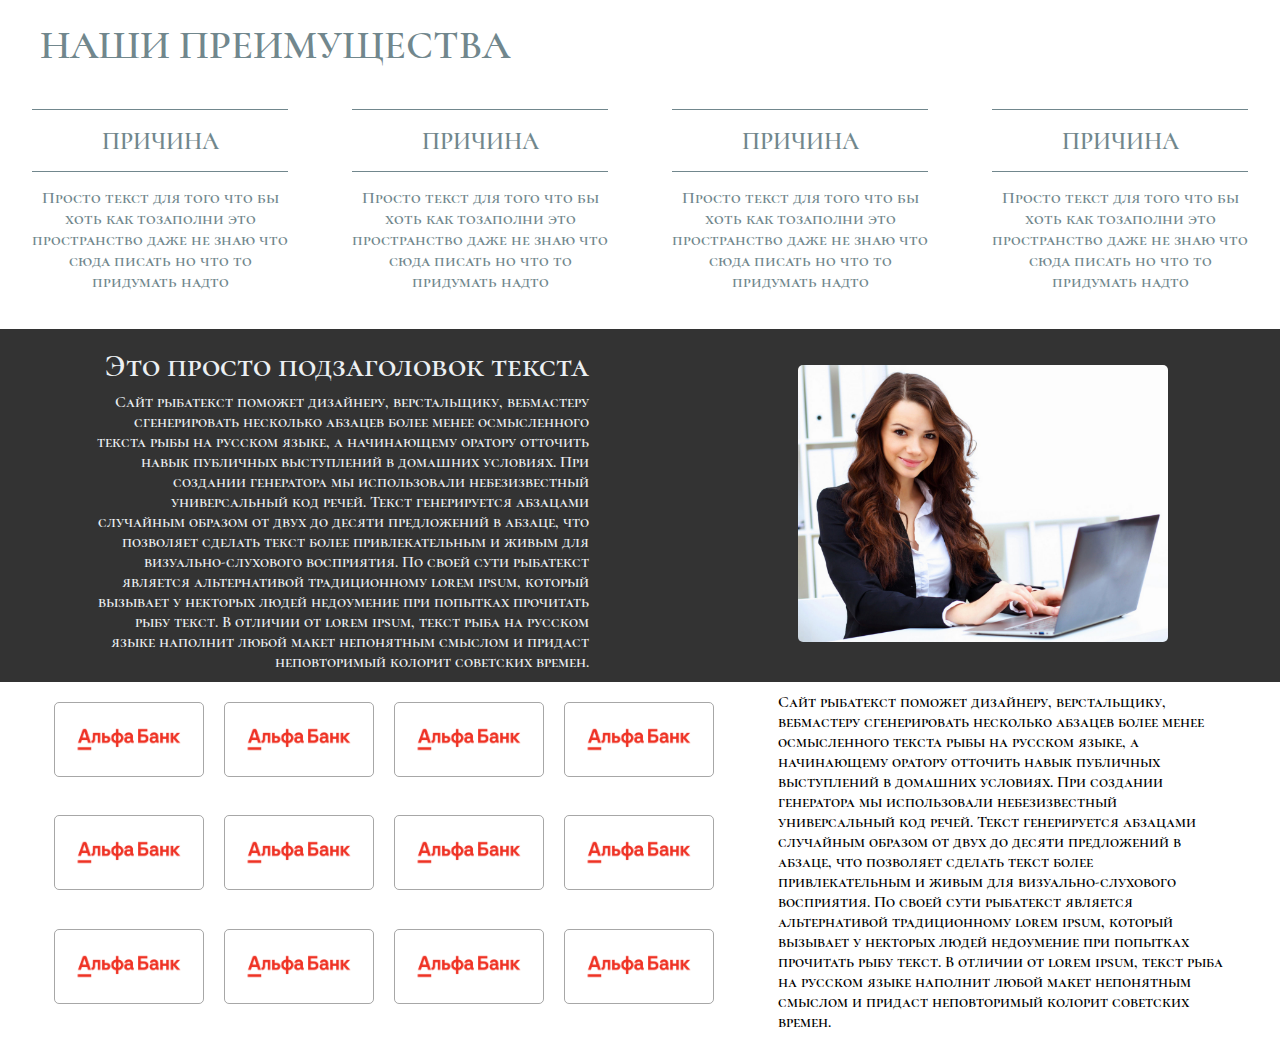
==== commit 458ab5ab: "benefit" ====
--- a/index.html
+++ b/index.html
@@ -13,6 +13,7 @@
     <link rel="stylesheet" href="css/cards.css">
     <link rel="stylesheet" href="css/partners.css">
     <link rel="stylesheet" href="css/choice.css">
+    <link rel="stylesheet" href="css/benefit.css">
 </head>
 
 <body class="body">
@@ -31,7 +32,7 @@
         <div class="right_header">
             <div id="burgerButton" class="burger">
                 <span class="burger-text">Меню</span>
-                <button type="button"  class="burger-button" title="Меню">
+                <button type="button" class="burger-button" title="Меню">
                     <span class="burger-bar burger-bar--1"></span>
                     <span class="burger-bar burger-bar--2"></span>
                     <span class="burger-bar burger-bar--3"></span>
@@ -149,127 +150,157 @@
                         <div class="card__location">г. Сочи ул. Какая то. д. 14</div>
                         <div class="card__link">
                             <span>Подробнее</span>
-                            <svg  xmlns="http://www.w3.org/2000/svg" width="10" height="15" viewBox="0 0 23 41" fill="none"><path  d="M22.1881 19.0368L3.75061 0.60541C2.94159 -0.201574 1.63083 -0.201574 0.819765 0.60541C0.010738 1.41239 0.0107379 2.72314 0.819765 3.53013L17.7948 20.4991L0.821806 37.468C0.0127795 38.275 0.0127794 39.5857 0.821806 40.3948C1.63083 41.2017 2.94362 41.2017 3.75265 40.3948L22.1902 21.9636C22.9868 21.1649 22.9868 19.8336 22.1881 19.0368Z" fill="white"></path></svg>
-                        </div>
-                        <div class="card__data">
-                            <div class="card__dataColumn">
-                                <div class="card__dataHeader">Категория</div>
-                                <div class="card__dataValue">Апартаменты</div>
-                            </div>
-                            <div class="card__dataColumn">
-                                <div class="card__dataHeader">Категория</div>
-                                <div class="card__dataValue">Апартаменты</div>
-                            </div>
-                        </div>
-                    </div>
-                </div>
-            </a>
-            <a href="#" class="card__item">
-                <div class="card__picture">
-                    <img class="card__img" src="images/test.webp" alt="">
-                    <div class="card__shadow"></div>
-                    <div class="card__text">
-                        <div class="card__name" href="#">Какое то топ название</div>
-                        <div class="card__location">г. Сочи ул. Какая то. д. 14</div>
-                        <div class="card__link">
-                            <span>Подробнее</span>
-                            <svg  xmlns="http://www.w3.org/2000/svg" width="10" height="15" viewBox="0 0 23 41" fill="none"><path  d="M22.1881 19.0368L3.75061 0.60541C2.94159 -0.201574 1.63083 -0.201574 0.819765 0.60541C0.010738 1.41239 0.0107379 2.72314 0.819765 3.53013L17.7948 20.4991L0.821806 37.468C0.0127795 38.275 0.0127794 39.5857 0.821806 40.3948C1.63083 41.2017 2.94362 41.2017 3.75265 40.3948L22.1902 21.9636C22.9868 21.1649 22.9868 19.8336 22.1881 19.0368Z" fill="white"></path></svg>
-                        </div>
-                        <div class="card__data">
-                            <div class="card__dataColumn">
-                                <div class="card__dataHeader">Категория</div>
-                                <div class="card__dataValue">Апартаменты</div>
-                            </div>
-                            <div class="card__dataColumn">
-                                <div class="card__dataHeader">Категория</div>
-                                <div class="card__dataValue">Апартаменты</div>
-                            </div>
-                        </div>
-                    </div>
-                </div>
-            </a>
-            <a href="#" class="card__item">
-                <div class="card__picture">
-                    <img class="card__img" src="images/test.webp" alt="">
-                    <div class="card__shadow"></div>
-                    <div class="card__text">
-                        <div class="card__name" href="#">Какое то топ название</div>
-                        <div class="card__location">г. Сочи ул. Какая то. д. 14</div>
-                        <div class="card__link">
-                            <span>Подробнее</span>
-                            <svg  xmlns="http://www.w3.org/2000/svg" width="10" height="15" viewBox="0 0 23 41" fill="none"><path  d="M22.1881 19.0368L3.75061 0.60541C2.94159 -0.201574 1.63083 -0.201574 0.819765 0.60541C0.010738 1.41239 0.0107379 2.72314 0.819765 3.53013L17.7948 20.4991L0.821806 37.468C0.0127795 38.275 0.0127794 39.5857 0.821806 40.3948C1.63083 41.2017 2.94362 41.2017 3.75265 40.3948L22.1902 21.9636C22.9868 21.1649 22.9868 19.8336 22.1881 19.0368Z" fill="white"></path></svg>
-                        </div>
-                        <div class="card__data">
-                            <div class="card__dataColumn">
-                                <div class="card__dataHeader">Категория</div>
-                                <div class="card__dataValue">Апартаменты</div>
-                            </div>
-                            <div class="card__dataColumn">
-                                <div class="card__dataHeader">Категория</div>
-                                <div class="card__dataValue">Апартаменты</div>
-                            </div>
-                        </div>
-                    </div>
-                </div>
-            </a>
-            <a href="#" class="card__item">
-                <div class="card__picture">
-                    <img class="card__img" src="images/test.webp" alt="">
-                    <div class="card__shadow"></div>
-                    <div class="card__text">
-                        <div class="card__name" href="#">Какое то топ название</div>
-                        <div class="card__location">г. Сочи ул. Какая то. д. 14</div>
-                        <div class="card__link">
-                            <span>Подробнее</span>
-                            <svg  xmlns="http://www.w3.org/2000/svg" width="10" height="15" viewBox="0 0 23 41" fill="none"><path  d="M22.1881 19.0368L3.75061 0.60541C2.94159 -0.201574 1.63083 -0.201574 0.819765 0.60541C0.010738 1.41239 0.0107379 2.72314 0.819765 3.53013L17.7948 20.4991L0.821806 37.468C0.0127795 38.275 0.0127794 39.5857 0.821806 40.3948C1.63083 41.2017 2.94362 41.2017 3.75265 40.3948L22.1902 21.9636C22.9868 21.1649 22.9868 19.8336 22.1881 19.0368Z" fill="white"></path></svg>
-                        </div>
-                        <div class="card__data">
-                            <div class="card__dataColumn">
-                                <div class="card__dataHeader">Категория</div>
-                                <div class="card__dataValue">Апартаменты</div>
-                            </div>
-                            <div class="card__dataColumn">
-                                <div class="card__dataHeader">Категория</div>
-                                <div class="card__dataValue">Апартаменты</div>
-                            </div>
-                        </div>
-                    </div>
-                </div>
-            </a>
-            <a href="#" class="card__item">
-                <div class="card__picture">
-                    <img class="card__img" src="images/test.webp" alt="">
-                    <div class="card__shadow"></div>
-                    <div class="card__text">
-                        <div class="card__name" href="#">Какое то топ название</div>
-                        <div class="card__location">г. Сочи ул. Какая то. д. 14</div>
-                        <div class="card__link">
-                            <span>Подробнее</span>
-                            <svg  xmlns="http://www.w3.org/2000/svg" width="10" height="15" viewBox="0 0 23 41" fill="none"><path  d="M22.1881 19.0368L3.75061 0.60541C2.94159 -0.201574 1.63083 -0.201574 0.819765 0.60541C0.010738 1.41239 0.0107379 2.72314 0.819765 3.53013L17.7948 20.4991L0.821806 37.468C0.0127795 38.275 0.0127794 39.5857 0.821806 40.3948C1.63083 41.2017 2.94362 41.2017 3.75265 40.3948L22.1902 21.9636C22.9868 21.1649 22.9868 19.8336 22.1881 19.0368Z" fill="white"></path></svg>
-                        </div>
-                        <div class="card__data">
-                            <div class="card__dataColumn">
-                                <div class="card__dataHeader">Категория</div>
-                                <div class="card__dataValue">Апартаменты</div>
-                            </div>
-                            <div class="card__dataColumn">
-                                <div class="card__dataHeader">Категория</div>
-                                <div class="card__dataValue">Апартаменты</div>
-                            </div>
-                        </div>
-                    </div>
-                </div>
-            </a>
-            <a href="#" class="card__item">
-                <div class="card__picture">
-                    <img class="card__img" src="images/test.webp" alt="">
-                    <div class="card__shadow"></div>
-                    <div class="card__text">
-                        <div class="card__name" href="#">Какое то топ название</div>
-                        <div class="card__location">г. Сочи ул. Какая то. д. 14</div>
-                        <div class="card__link">
-                            <span>Подробнее</span>
-                            <svg  xmlns="http://www.w3.org/2000/svg" width="10" height="15" viewBox="0 0 23 41" fill="none"><path  d="M22.1881 19.0368L3.75061 0.60541C2.94159 -0.201574 1.63083 -0.201574 0.819765 0.60541C0.010738 1.41239 0.0107379 2.72314 0.819765 3.53013L17.7948 20.4991L0.821806 37.468C0.0127795 38.275 0.0127794 39.5857 0.821806 40.3948C1.63083 41.2017 2.94362 41.2017 3.75265 40.3948L22.1902 21.9636C22.9868 21.1649 22.9868 19.8336 22.1881 19.0368Z" fill="white"></path></svg>
+                            <svg xmlns="http://www.w3.org/2000/svg" width="10" height="15" viewBox="0 0 23 41"
+                                fill="none">
+                                <path
+                                    d="M22.1881 19.0368L3.75061 0.60541C2.94159 -0.201574 1.63083 -0.201574 0.819765 0.60541C0.010738 1.41239 0.0107379 2.72314 0.819765 3.53013L17.7948 20.4991L0.821806 37.468C0.0127795 38.275 0.0127794 39.5857 0.821806 40.3948C1.63083 41.2017 2.94362 41.2017 3.75265 40.3948L22.1902 21.9636C22.9868 21.1649 22.9868 19.8336 22.1881 19.0368Z"
+                                    fill="white"></path>
+                            </svg>
+                        </div>
+                        <div class="card__data">
+                            <div class="card__dataColumn">
+                                <div class="card__dataHeader">Категория</div>
+                                <div class="card__dataValue">Апартаменты</div>
+                            </div>
+                            <div class="card__dataColumn">
+                                <div class="card__dataHeader">Категория</div>
+                                <div class="card__dataValue">Апартаменты</div>
+                            </div>
+                        </div>
+                    </div>
+                </div>
+            </a>
+            <a href="#" class="card__item">
+                <div class="card__picture">
+                    <img class="card__img" src="images/test.webp" alt="">
+                    <div class="card__shadow"></div>
+                    <div class="card__text">
+                        <div class="card__name" href="#">Какое то топ название</div>
+                        <div class="card__location">г. Сочи ул. Какая то. д. 14</div>
+                        <div class="card__link">
+                            <span>Подробнее</span>
+                            <svg xmlns="http://www.w3.org/2000/svg" width="10" height="15" viewBox="0 0 23 41"
+                                fill="none">
+                                <path
+                                    d="M22.1881 19.0368L3.75061 0.60541C2.94159 -0.201574 1.63083 -0.201574 0.819765 0.60541C0.010738 1.41239 0.0107379 2.72314 0.819765 3.53013L17.7948 20.4991L0.821806 37.468C0.0127795 38.275 0.0127794 39.5857 0.821806 40.3948C1.63083 41.2017 2.94362 41.2017 3.75265 40.3948L22.1902 21.9636C22.9868 21.1649 22.9868 19.8336 22.1881 19.0368Z"
+                                    fill="white"></path>
+                            </svg>
+                        </div>
+                        <div class="card__data">
+                            <div class="card__dataColumn">
+                                <div class="card__dataHeader">Категория</div>
+                                <div class="card__dataValue">Апартаменты</div>
+                            </div>
+                            <div class="card__dataColumn">
+                                <div class="card__dataHeader">Категория</div>
+                                <div class="card__dataValue">Апартаменты</div>
+                            </div>
+                        </div>
+                    </div>
+                </div>
+            </a>
+            <a href="#" class="card__item">
+                <div class="card__picture">
+                    <img class="card__img" src="images/test.webp" alt="">
+                    <div class="card__shadow"></div>
+                    <div class="card__text">
+                        <div class="card__name" href="#">Какое то топ название</div>
+                        <div class="card__location">г. Сочи ул. Какая то. д. 14</div>
+                        <div class="card__link">
+                            <span>Подробнее</span>
+                            <svg xmlns="http://www.w3.org/2000/svg" width="10" height="15" viewBox="0 0 23 41"
+                                fill="none">
+                                <path
+                                    d="M22.1881 19.0368L3.75061 0.60541C2.94159 -0.201574 1.63083 -0.201574 0.819765 0.60541C0.010738 1.41239 0.0107379 2.72314 0.819765 3.53013L17.7948 20.4991L0.821806 37.468C0.0127795 38.275 0.0127794 39.5857 0.821806 40.3948C1.63083 41.2017 2.94362 41.2017 3.75265 40.3948L22.1902 21.9636C22.9868 21.1649 22.9868 19.8336 22.1881 19.0368Z"
+                                    fill="white"></path>
+                            </svg>
+                        </div>
+                        <div class="card__data">
+                            <div class="card__dataColumn">
+                                <div class="card__dataHeader">Категория</div>
+                                <div class="card__dataValue">Апартаменты</div>
+                            </div>
+                            <div class="card__dataColumn">
+                                <div class="card__dataHeader">Категория</div>
+                                <div class="card__dataValue">Апартаменты</div>
+                            </div>
+                        </div>
+                    </div>
+                </div>
+            </a>
+            <a href="#" class="card__item">
+                <div class="card__picture">
+                    <img class="card__img" src="images/test.webp" alt="">
+                    <div class="card__shadow"></div>
+                    <div class="card__text">
+                        <div class="card__name" href="#">Какое то топ название</div>
+                        <div class="card__location">г. Сочи ул. Какая то. д. 14</div>
+                        <div class="card__link">
+                            <span>Подробнее</span>
+                            <svg xmlns="http://www.w3.org/2000/svg" width="10" height="15" viewBox="0 0 23 41"
+                                fill="none">
+                                <path
+                                    d="M22.1881 19.0368L3.75061 0.60541C2.94159 -0.201574 1.63083 -0.201574 0.819765 0.60541C0.010738 1.41239 0.0107379 2.72314 0.819765 3.53013L17.7948 20.4991L0.821806 37.468C0.0127795 38.275 0.0127794 39.5857 0.821806 40.3948C1.63083 41.2017 2.94362 41.2017 3.75265 40.3948L22.1902 21.9636C22.9868 21.1649 22.9868 19.8336 22.1881 19.0368Z"
+                                    fill="white"></path>
+                            </svg>
+                        </div>
+                        <div class="card__data">
+                            <div class="card__dataColumn">
+                                <div class="card__dataHeader">Категория</div>
+                                <div class="card__dataValue">Апартаменты</div>
+                            </div>
+                            <div class="card__dataColumn">
+                                <div class="card__dataHeader">Категория</div>
+                                <div class="card__dataValue">Апартаменты</div>
+                            </div>
+                        </div>
+                    </div>
+                </div>
+            </a>
+            <a href="#" class="card__item">
+                <div class="card__picture">
+                    <img class="card__img" src="images/test.webp" alt="">
+                    <div class="card__shadow"></div>
+                    <div class="card__text">
+                        <div class="card__name" href="#">Какое то топ название</div>
+                        <div class="card__location">г. Сочи ул. Какая то. д. 14</div>
+                        <div class="card__link">
+                            <span>Подробнее</span>
+                            <svg xmlns="http://www.w3.org/2000/svg" width="10" height="15" viewBox="0 0 23 41"
+                                fill="none">
+                                <path
+                                    d="M22.1881 19.0368L3.75061 0.60541C2.94159 -0.201574 1.63083 -0.201574 0.819765 0.60541C0.010738 1.41239 0.0107379 2.72314 0.819765 3.53013L17.7948 20.4991L0.821806 37.468C0.0127795 38.275 0.0127794 39.5857 0.821806 40.3948C1.63083 41.2017 2.94362 41.2017 3.75265 40.3948L22.1902 21.9636C22.9868 21.1649 22.9868 19.8336 22.1881 19.0368Z"
+                                    fill="white"></path>
+                            </svg>
+                        </div>
+                        <div class="card__data">
+                            <div class="card__dataColumn">
+                                <div class="card__dataHeader">Категория</div>
+                                <div class="card__dataValue">Апартаменты</div>
+                            </div>
+                            <div class="card__dataColumn">
+                                <div class="card__dataHeader">Категория</div>
+                                <div class="card__dataValue">Апартаменты</div>
+                            </div>
+                        </div>
+                    </div>
+                </div>
+            </a>
+            <a href="#" class="card__item">
+                <div class="card__picture">
+                    <img class="card__img" src="images/test.webp" alt="">
+                    <div class="card__shadow"></div>
+                    <div class="card__text">
+                        <div class="card__name" href="#">Какое то топ название</div>
+                        <div class="card__location">г. Сочи ул. Какая то. д. 14</div>
+                        <div class="card__link">
+                            <span>Подробнее</span>
+                            <svg xmlns="http://www.w3.org/2000/svg" width="10" height="15" viewBox="0 0 23 41"
+                                fill="none">
+                                <path
+                                    d="M22.1881 19.0368L3.75061 0.60541C2.94159 -0.201574 1.63083 -0.201574 0.819765 0.60541C0.010738 1.41239 0.0107379 2.72314 0.819765 3.53013L17.7948 20.4991L0.821806 37.468C0.0127795 38.275 0.0127794 39.5857 0.821806 40.3948C1.63083 41.2017 2.94362 41.2017 3.75265 40.3948L22.1902 21.9636C22.9868 21.1649 22.9868 19.8336 22.1881 19.0368Z"
+                                    fill="white"></path>
+                            </svg>
                         </div>
                         <div class="card__data">
                             <div class="card__dataColumn">
@@ -286,8 +317,24 @@
             </a>
         </div>
         <!--Бенефиты-->
+        <div class="hh">Наши преимущества</div>
         <div class="flex_container benefit">
-
+            <div class="mini_wrapper_benefit">
+                <div class="benefit_header">Причина</div>
+                <div class="benefit_text">Просто текст для того что бы хоть как тозаполни это пространство даже не знаю что сюда писать но что то придумать надто</div>
+            </div>
+            <div class="mini_wrapper_benefit">
+                <div class="benefit_header">Причина</div>
+                <div class="benefit_text">Просто текст для того что бы хоть как тозаполни это пространство даже не знаю что сюда писать но что то придумать надто</div>
+            </div>
+            <div class="mini_wrapper_benefit">
+                <div class="benefit_header">Причина</div>
+                <div class="benefit_text">Просто текст для того что бы хоть как тозаполни это пространство даже не знаю что сюда писать но что то придумать надто</div>
+            </div>
+            <div class="mini_wrapper_benefit">
+                <div class="benefit_header">Причина</div>
+                <div class="benefit_text">Просто текст для того что бы хоть как тозаполни это пространство даже не знаю что сюда писать но что то придумать надто</div>
+            </div>
         </div>
         <!--Большой выбор-->
         <div class="flex_container choice">
@@ -304,7 +351,9 @@
                     неповторимый колорит советских времен.
                 </div>
             </div>
-            <div class="choice_right"><div class="wrapper_choice_right"><img src="/images/choice.jpg" class="img_choice" alt=""></div></div>
+            <div class="choice_right">
+                <div class="wrapper_choice_right"><img src="/images/choice.jpg" class="img_choice" alt=""></div>
+            </div>
         </div>
         <!--Партнеры-->
         <div class="flex_container partners">
--- a/css/benefit.css
+++ b/css/benefit.css
@@ -0,0 +1,61 @@
+
+/*********************************************************/
+.hh{
+    text-transform: uppercase;
+    font-family: Cormorant_SC;
+    font-size: 40px;
+    color: #71878d;
+    text-indent: 40px;
+    padding-bottom: 20px;
+}
+.benefit{
+    justify-content: space-around;
+}
+.mini_wrapper_benefit{
+    display: flex;
+    flex-wrap: wrap;
+    justify-content: center;
+    align-items: center;
+    width: 20%;
+    height: 200px;
+    border-top: #71878d solid 1px;
+    padding: 10px 0px;
+    margin: 10px;
+}
+.benefit_header{
+    text-transform: uppercase;
+    font-family: Cormorant_SC;
+    font-size: 24px;
+    color: #71878d;
+    
+}
+.benefit_text{
+    text-align: center;
+    font-family: Cormorant_SC;
+    font-size: 17px;
+    color: #71878d;
+    padding-top: 15px;
+    border-top: #71878d solid 1px;
+}
+@media (max-width: 800px) {
+    .mini_wrapper_benefit{
+        width: 40%;
+        margin-bottom: 40px;
+    }
+    .hh{
+        font-size: 35px;
+    }
+}
+@media (max-width: 478px) {
+    .mini_wrapper_benefit {
+        width: 90%;
+        height: 150px;
+        margin-bottom: 30px;
+    }
+    .hh {
+        font-size: 28px;
+        text-indent: 5px;
+        text-align: center;
+    }
+    
+}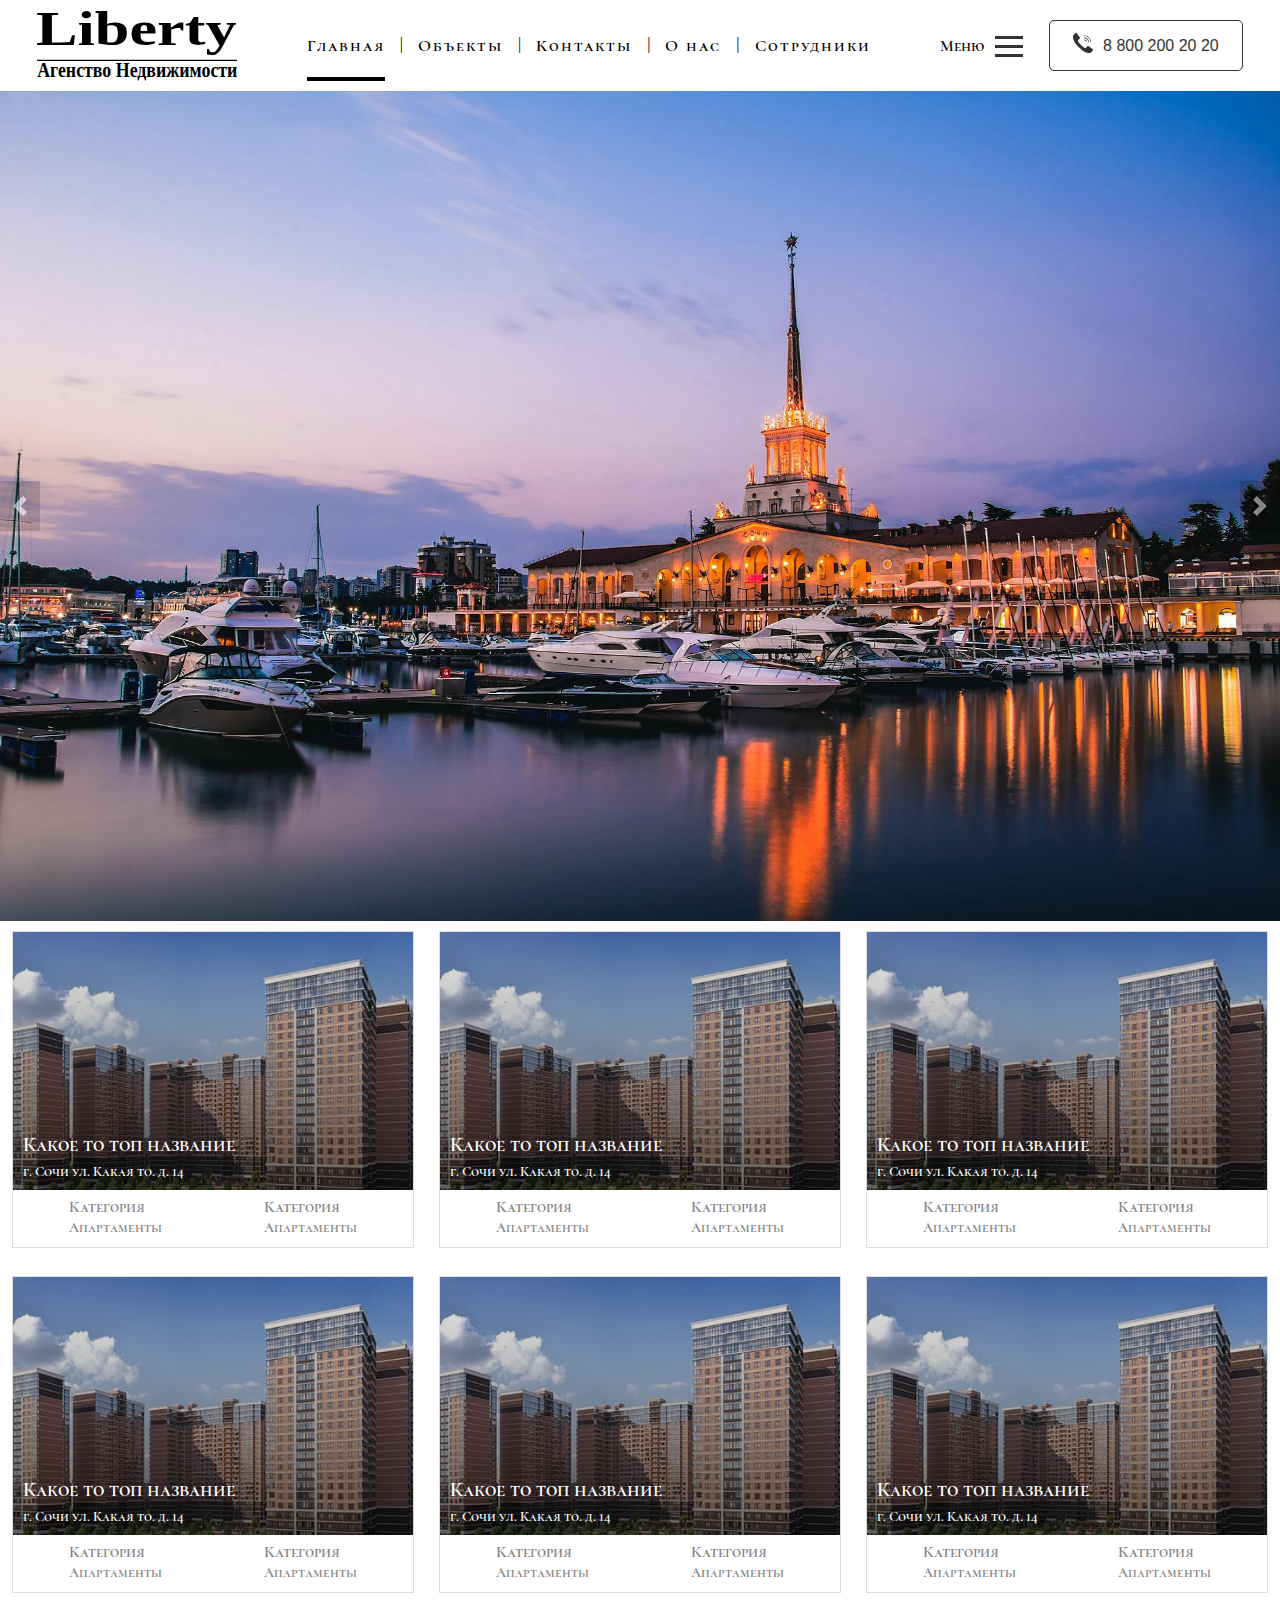
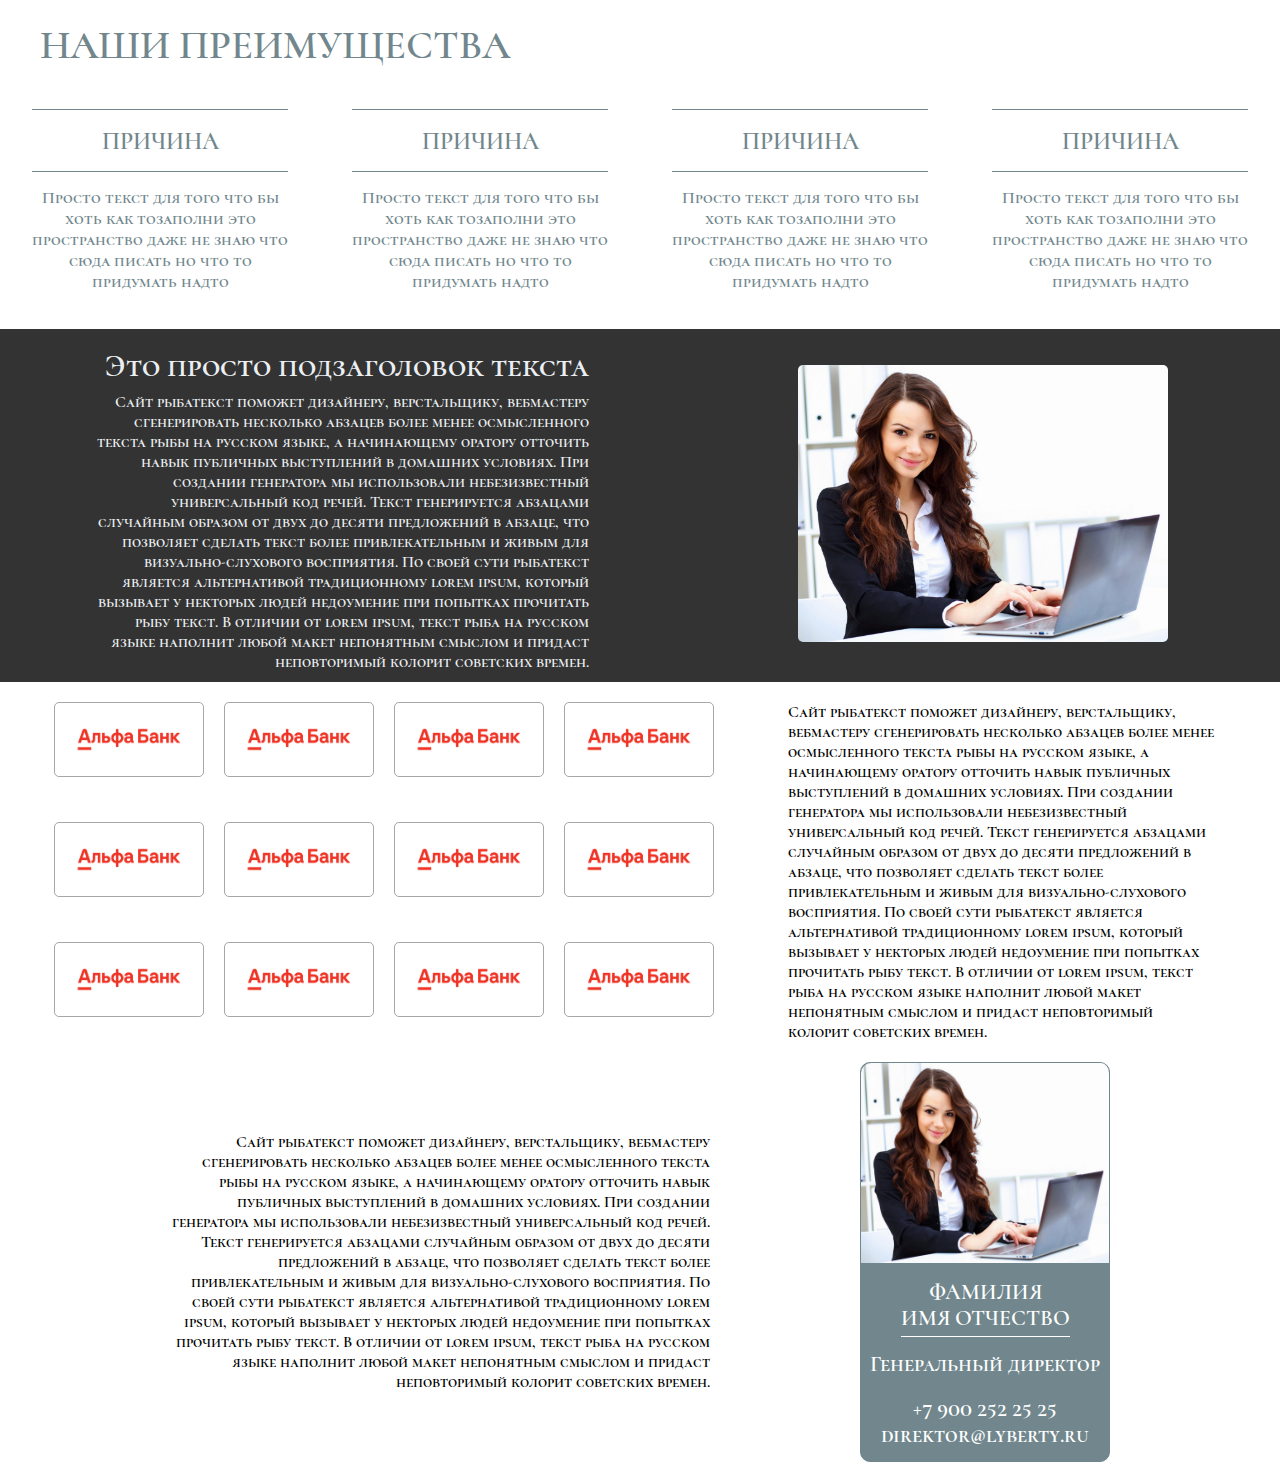
==== commit 9592ab58: "stuff" ====
--- a/index.html
+++ b/index.html
@@ -14,6 +14,7 @@
     <link rel="stylesheet" href="css/partners.css">
     <link rel="stylesheet" href="css/choice.css">
     <link rel="stylesheet" href="css/benefit.css">
+    <link rel="stylesheet" href="css/stuff.css">
 </head>
 
 <body class="body">
@@ -321,19 +322,23 @@
         <div class="flex_container benefit">
             <div class="mini_wrapper_benefit">
                 <div class="benefit_header">Причина</div>
-                <div class="benefit_text">Просто текст для того что бы хоть как тозаполни это пространство даже не знаю что сюда писать но что то придумать надто</div>
+                <div class="benefit_text">Просто текст для того что бы хоть как тозаполни это пространство даже не знаю
+                    что сюда писать но что то придумать надто</div>
             </div>
             <div class="mini_wrapper_benefit">
                 <div class="benefit_header">Причина</div>
-                <div class="benefit_text">Просто текст для того что бы хоть как тозаполни это пространство даже не знаю что сюда писать но что то придумать надто</div>
+                <div class="benefit_text">Просто текст для того что бы хоть как тозаполни это пространство даже не знаю
+                    что сюда писать но что то придумать надто</div>
             </div>
             <div class="mini_wrapper_benefit">
                 <div class="benefit_header">Причина</div>
-                <div class="benefit_text">Просто текст для того что бы хоть как тозаполни это пространство даже не знаю что сюда писать но что то придумать надто</div>
+                <div class="benefit_text">Просто текст для того что бы хоть как тозаполни это пространство даже не знаю
+                    что сюда писать но что то придумать надто</div>
             </div>
             <div class="mini_wrapper_benefit">
                 <div class="benefit_header">Причина</div>
-                <div class="benefit_text">Просто текст для того что бы хоть как тозаполни это пространство даже не знаю что сюда писать но что то придумать надто</div>
+                <div class="benefit_text">Просто текст для того что бы хоть как тозаполни это пространство даже не знаю
+                    что сюда писать но что то придумать надто</div>
             </div>
         </div>
         <!--Большой выбор-->
@@ -389,8 +394,33 @@
         </div>
         <!--Сотрудники-->
         <div class="flex_container stuff">
-            <div class="stuff left left_stuff"></div>
-            <div class="stuff right right_stuff"></div>
+            <div class="stuff left left_stuff">
+                <p>Сайт рыбатекст поможет дизайнеру, верстальщику, вебмастеру сгенерировать несколько абзацев более
+                    менее осмысленного текста рыбы на русском языке, а начинающему оратору отточить навык публичных
+                    выступлений в домашних условиях. При создании генератора мы использовали небезизвестный
+                    универсальный код речей. Текст генерируется абзацами случайным образом от двух до десяти предложений
+                    в абзаце, что позволяет сделать текст более привлекательным и живым для визуально-слухового
+                    восприятия.
+
+                    По своей сути рыбатекст является альтернативой традиционному lorem ipsum, который вызывает у
+                    некторых людей недоумение при попытках прочитать рыбу текст. В отличии от lorem ipsum, текст рыба на
+                    русском языке наполнит любой макет непонятным смыслом и придаст неповторимый колорит советских
+                    времен.</p>
+            </div>
+            <div class="stuff right right_stuff">
+                
+                <div class="mini_wrapper_stuff_card">
+                    <div class="mini_wrapper_stuff_img_card"><img src="/images/choice.jpg" class="img_stuff_card"alt=""></div>
+                    <div class="mini_wrapper_stuff_title_card">
+                        <div class="stuff_name_card el_title_card">Фамилия<br>Имя Отчество</div>
+                        <div class="stuff_post_card el_title_card">Генеральный директор</div>
+                        <div class="stuff_contact_card el_title_card">
+                            <div class="stuff_tel_card">+7 900 252 25 25</div>
+                            <div class="stuff_email_card">direktor@lyberty.ru</div>
+                        </div>
+                    </div>
+                </div>
+            </div>
         </div>
     </div>
     <footer class="footer">
--- a/css/partners.css
+++ b/css/partners.css
@@ -46,6 +46,7 @@
     flex-basis: 35%;
     font-family: Cormorant_SC;
     font-weight: 600;
+    padding: 10px;
 }
 
 @media (max-width: 768px) { 
--- a/css/stuff.css
+++ b/css/stuff.css
@@ -0,0 +1,133 @@
+.stuff{
+
+    justify-content: center;
+}
+
+.left_stuff{
+    display: flex;
+    align-items: center;
+    justify-content: center;
+    max-width: 50%;
+    font-family: Cormorant_SC;
+    font-weight: 600;
+    text-align: right;
+    padding-right: 25px;
+    padding-right: 100px;
+    margin-right: 50px;
+}
+
+.right_stuff{
+    max-width: 50%;
+    display: flex;
+    align-items: center;
+    justify-content: center;
+}
+
+.mini_wrapper_stuff_card{
+    display: flex;
+    flex-direction: column;
+    width: 250px;
+    height: 400px;
+    border: #71878D 1px solid;
+    border-radius: 10px;
+    background-color: #71878D;
+    color: #ffffff;
+    transition: .5s;
+}
+.mini_wrapper_stuff_card:hover {
+    transition: .5s;
+    color: #71878D;
+    background-color: #fff;
+  
+    
+}
+.mini_wrapper_stuff_img_card{
+    
+}
+
+
+.img_stuff_card{
+    width: 100%;
+    width: 250px;
+    height: 200px;
+    border-top-left-radius: 10px;
+    border-top-right-radius: 10px;
+    padding-right: 2px;
+}
+
+.mini_wrapper_stuff_title_card{
+    padding: 5px;
+    display: flex;
+    flex-direction: column;
+    flex-wrap: wrap;
+    justify-content: center;
+    align-items: center;
+    transition: .7s;
+    
+}
+
+
+.stuff_name_card{
+    text-transform: uppercase;
+    font-family: Cormorant_SC;
+    font-size: 22px;
+
+    padding-bottom: 5px;
+    border-bottom: 1px solid #ffffff;
+    text-align: center;
+}
+
+.stuff_post_card{
+    font-family: Cormorant_SC;
+    font-size: 22px;
+
+    padding-bottom: 5px;
+}
+
+.stuff_contact_card{
+    font-family: Cormorant_SC;
+    font-size: 22px;
+
+    text-align: center;
+
+}
+
+.stuff_tel_card{
+    font-family: Cormorant_SC;
+    font-size: 22px;
+
+
+}
+
+.stuff_email_card{
+    font-family: Cormorant_SC;
+    font-size: 22px;
+
+
+}
+.el_title_card{
+    margin: 7px 0px;
+}
+@media (max-width: 1110px) { 
+    .left_stuff{
+        
+        padding-right: 50px;
+        margin-right: 50px;
+    }
+}
+@media (max-width: 800px) { 
+    .left_stuff{
+        
+        padding-right: 20px;
+        margin-right: 20px;
+    }
+}
+@media (max-width: 600px) { 
+    .left_stuff{
+        padding: 10px;
+        max-width: 100%;
+    }
+    .right_stuff{
+        max-width: 100%;
+    }
+}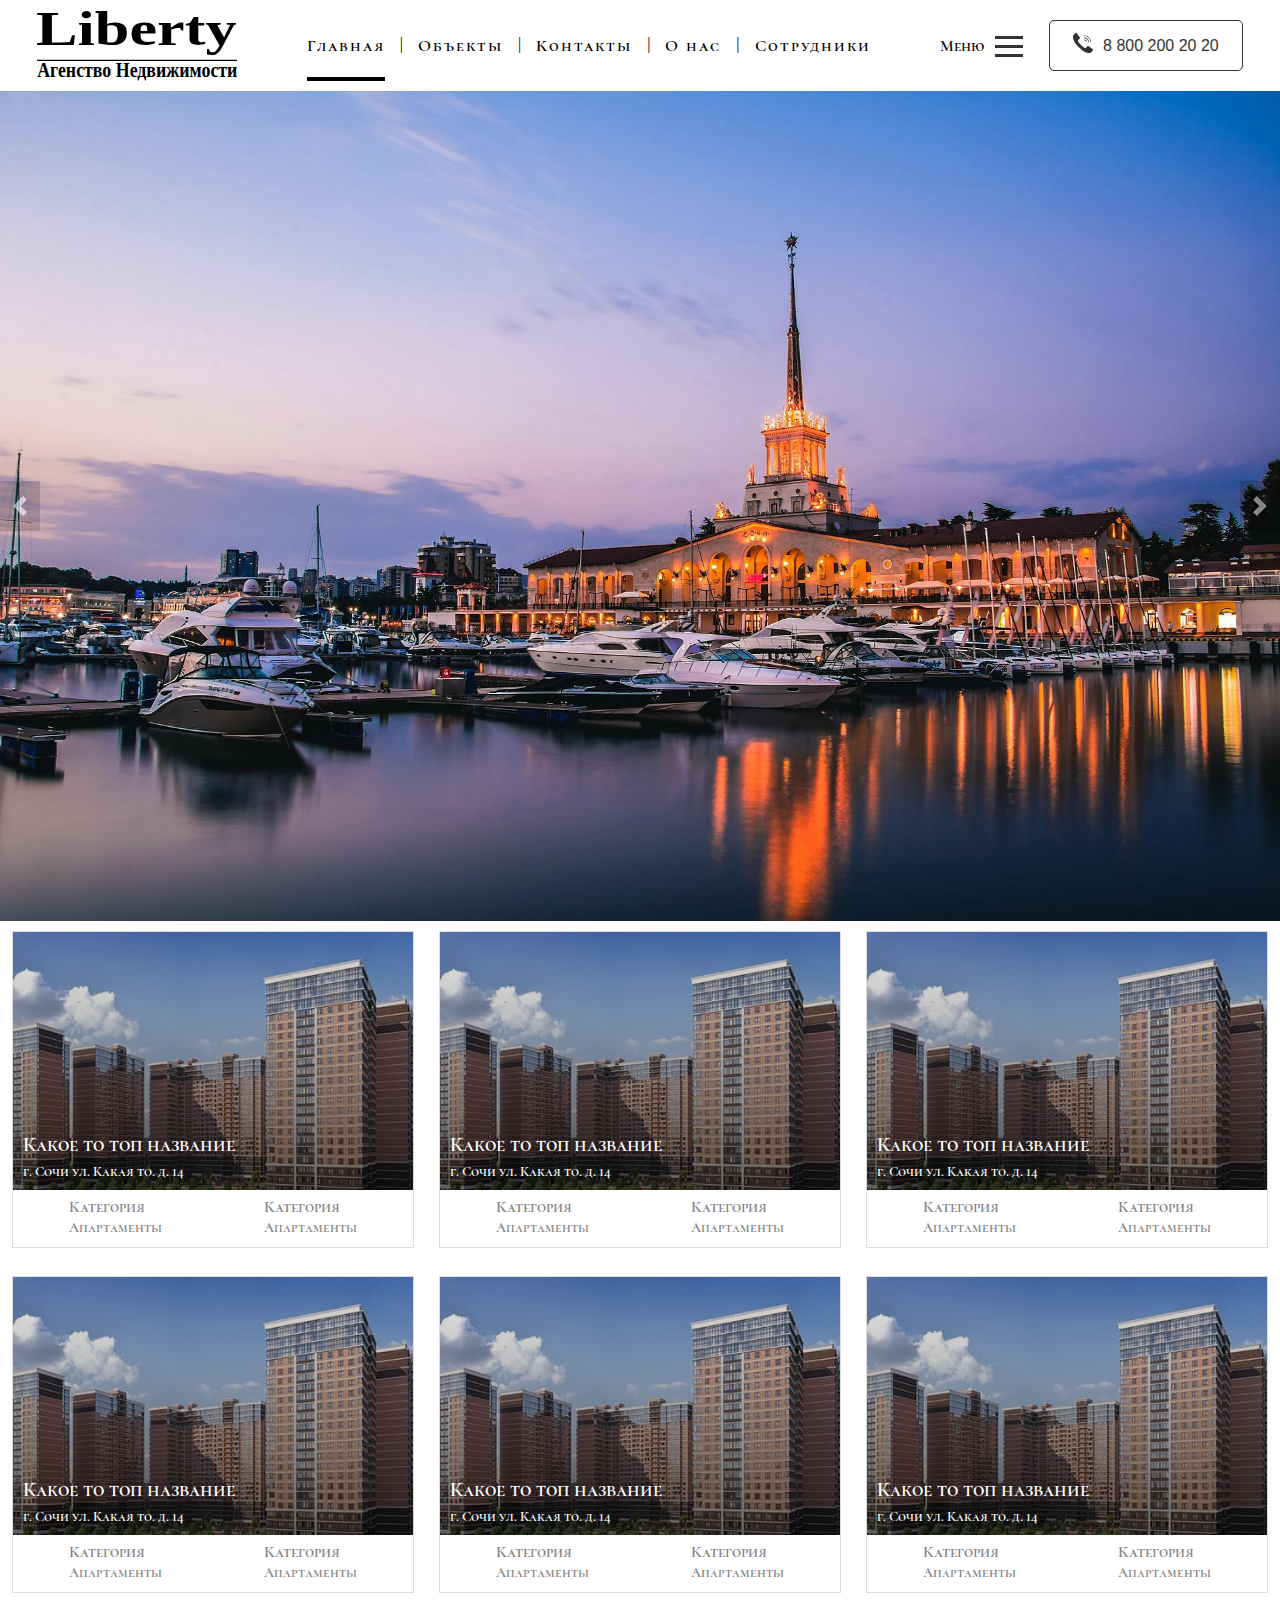
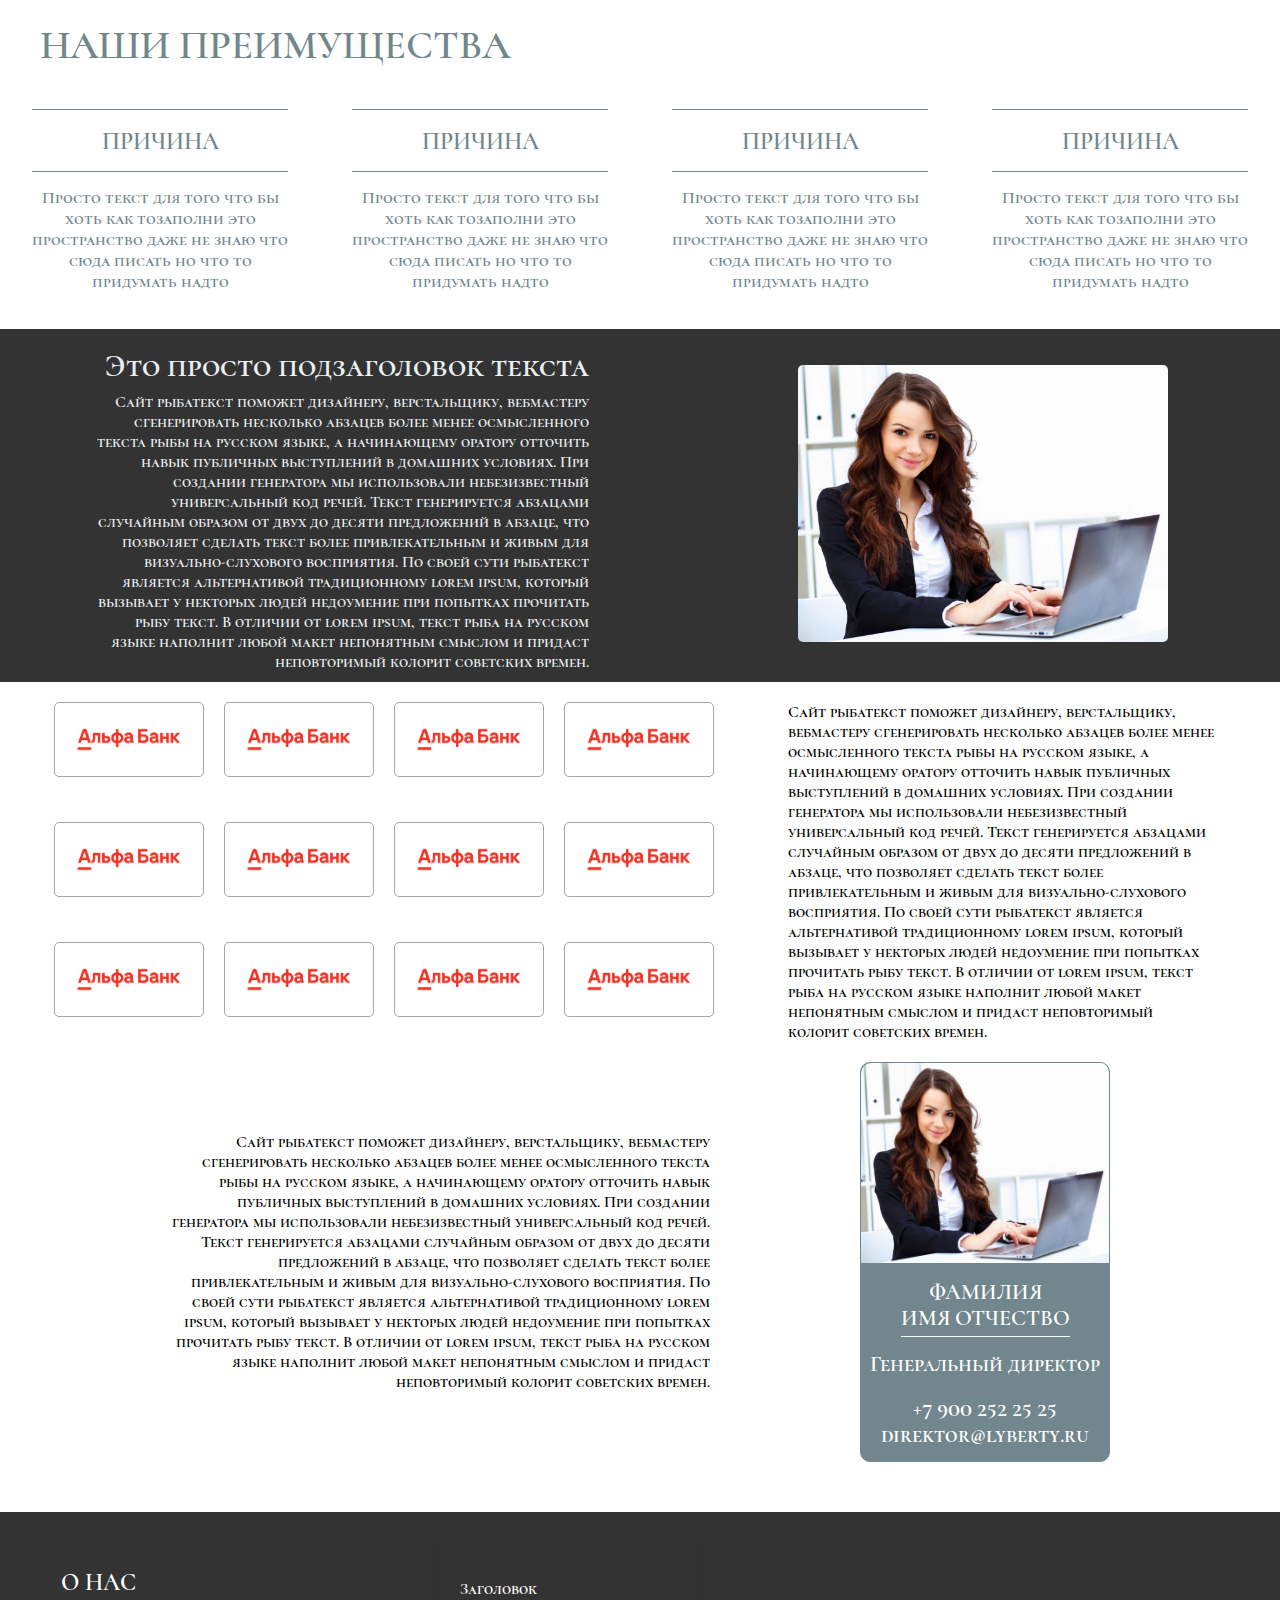
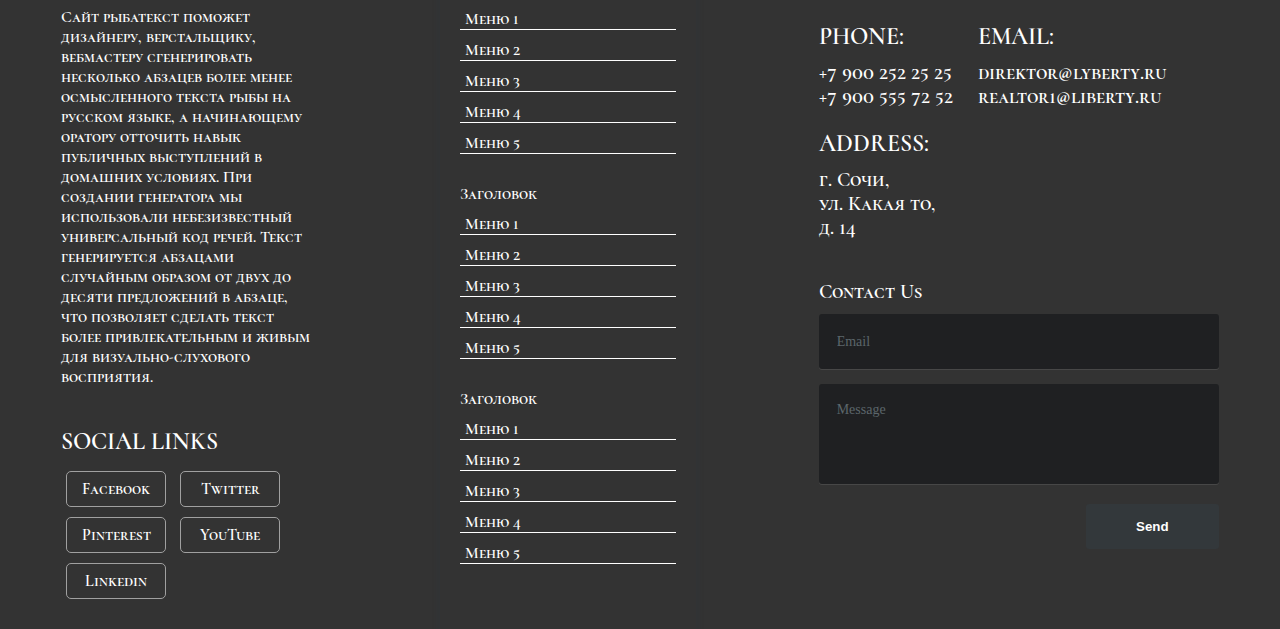
==== commit 88a05706: "footer" ====
--- a/index.html
+++ b/index.html
@@ -15,6 +15,7 @@
     <link rel="stylesheet" href="css/choice.css">
     <link rel="stylesheet" href="css/benefit.css">
     <link rel="stylesheet" href="css/stuff.css">
+    <link rel="stylesheet" href="css/footer.css">
 </head>
 
 <body class="body">
@@ -408,9 +409,10 @@
                     времен.</p>
             </div>
             <div class="stuff right right_stuff">
-                
+
                 <div class="mini_wrapper_stuff_card">
-                    <div class="mini_wrapper_stuff_img_card"><img src="/images/choice.jpg" class="img_stuff_card"alt=""></div>
+                    <div class="mini_wrapper_stuff_img_card"><img src="/images/choice.jpg" class="img_stuff_card"
+                            alt=""></div>
                     <div class="mini_wrapper_stuff_title_card">
                         <div class="stuff_name_card el_title_card">Фамилия<br>Имя Отчество</div>
                         <div class="stuff_post_card el_title_card">Генеральный директор</div>
@@ -424,7 +426,73 @@
         </div>
     </div>
     <footer class="footer">
-
+        <div class="first_block_footer elFooter">
+            <div class="aboutus_footer">
+                <h5>О нас</h5>
+                <p>Сайт рыбатекст поможет дизайнеру, верстальщику, вебмастеру сгенерировать несколько абзацев более
+                    менее осмысленного текста рыбы на русском языке, а начинающему оратору отточить навык публичных
+                    выступлений в домашних условиях. При создании генератора мы использовали небезизвестный
+                    универсальный код речей. Текст генерируется абзацами случайным образом от двух до десяти предложений
+                    в абзаце, что позволяет сделать текст более привлекательным и живым для визуально-слухового
+                    восприятия.</p>
+            </div>
+            <div class="social_footer">
+                <h5>Social Links</h5>
+                <ul class="kilimanjaro_social_links">
+                    <li><a href="#">Facebook</a></li>
+                    <li><a href="#">Twitter</a></li>
+                    <li><a href="#">Pinterest</a></li>
+                    <li><a href="#">YouTube</a></li>
+                    <li><a href="#">Linkedin</a></li>
+                </ul>
+            </div>
+        </div>
+        <div class="second_block_footer elFooter">
+            <div class="footerMenu__column">
+                <div class="footerMenu__title">Заголовок</div>
+                <ul class="footerMenu__items">
+                    <li class="footerMenu__item">Меню 1</li>
+                    <li class="footerMenu__item">Меню 2</li>
+                    <li class="footerMenu__item">Меню 3</li>
+                    <li class="footerMenu__item">Меню 4</li>
+                    <li class="footerMenu__item">Меню 5</li>
+                </ul>
+            </div>
+            <div class="footerMenu__column">
+                <div class="footerMenu__title">Заголовок</div>
+                <ul class="footerMenu__items">
+                    <li class="footerMenu__item">Меню 1</li>
+                    <li class="footerMenu__item">Меню 2</li>
+                    <li class="footerMenu__item">Меню 3</li>
+                    <li class="footerMenu__item">Меню 4</li>
+                    <li class="footerMenu__item">Меню 5</li>
+                </ul>
+            </div>
+            <div class="footerMenu__column">
+                <div class="footerMenu__title">Заголовок</div>
+                <ul class="footerMenu__items">
+                    <li class="footerMenu__item">Меню 1</li>
+                    <li class="footerMenu__item">Меню 2</li>
+                    <li class="footerMenu__item">Меню 3</li>
+                    <li class="footerMenu__item">Меню 4</li>
+                    <li class="footerMenu__item">Меню 5</li>
+                </ul>
+            </div>
+        </div>
+        <div class="fourth_block_footer "> <div class="wrapper_4_footer">
+            <div class="phone_footer"><h5 class="h_4_block_footer">Phone:</h5><p class="p_4_block_footer">+7 900 252 25 25<br>+7 900 555 72 52</p></div>
+            <div class="email_footer"><h5 class="h_4_block_footer">Email:</h5><p class="p_4_block_footer">direktor@lyberty.ru<br>realtor1@liberty.ru</p></div>
+            <div class="address_footer"><h5 class="h_4_block_footer">Address:</h5><p class="p_4_block_footer">г. Сочи,<br>ул. Какая то,<br>д. 14</p></div></div>
+            <div class="formcallback_footer footer-distributed"><p>Contact Us</p>
+
+				<form action="#" method="post">
+
+					<input type="text" name="email" placeholder="Email">
+					<textarea name="message" placeholder="Message"></textarea>
+					<button>Send</button>
+
+				</form></div>
+        </div>
     </footer>
 
     <script defer src="js/simple-adaptive-slider.min.js"></script>
--- a/css/style.css
+++ b/css/style.css
@@ -4,6 +4,7 @@
     box-sizing: border-box;
     vertical-align: baseline;
 }
+
 @font-face {
     /* название шрифта(чтобы не запутаться лучше указать название папки со шрифтом) */
     font-family: "Jenriv_Titling"; 
@@ -33,4 +34,5 @@
     display: flex;
     flex-wrap: wrap;
     margin-top: 10px;
+
 }
--- a/css/stuff.css
+++ b/css/stuff.css
@@ -1,6 +1,7 @@
 .stuff{
 
     justify-content: center;
+    
 }
 
 .left_stuff{
--- a/css/footer.css
+++ b/css/footer.css
@@ -0,0 +1,339 @@
+.footer{
+    margin-top: 50px;
+    padding-top: 30px;
+    background-color: rgb(51, 51, 51);
+    display: flex;
+    flex-wrap: wrap;
+    align-items: center;
+    justify-content: space-around;
+    color: white;
+}
+.elFooter{
+    flex-basis: 20%;
+
+}
+
+.first_block_footer{
+    display: flex;
+    flex-direction: column;
+}
+
+.aboutus_footer{
+    margin-bottom: 20px;
+}
+.aboutus_footer > h5{
+    text-transform: uppercase;
+    font-family: Cormorant_SC;
+    font-size: 24px;
+    padding-bottom: 10px;
+}
+.aboutus_footer > p{
+    
+    font-family: Cormorant_SC;
+    
+}
+.social_footer{
+    margin-top: 20px;
+}
+.social_footer > h5{
+    text-transform: uppercase;
+    font-family: Cormorant_SC;
+    font-size: 24px;
+    padding-bottom: 10px;
+}
+.kilimanjaro_social_links{
+    text-decoration: none;
+
+}
+.kilimanjaro_social_links > li {
+    list-style: none;
+    text-decoration: none;
+    color: white;
+    font-family: Cormorant_SC;
+    font-weight: 600;
+    display: inline-block;
+    padding: 7px;
+    border: 1px solid rgb(160, 160, 160);
+    border-radius: 5px;
+    margin: 5px;
+    width: 100px;
+    text-align: center;
+}
+.kilimanjaro_social_links > li > a {
+    list-style: none;
+    text-decoration: none;
+    color: white;
+}
+
+.footerMenu {
+    max-height: 0;
+    position: absolute;
+    top: 100%;
+    width: 100%;
+    margin: 0 -10px;
+    -webkit-transition: max-height 1s ease-in-out;
+    -o-transition: max-height 1s ease-in-out;
+    -moz-transition: max-height 1s ease-in-out;
+    transition: max-height 1s ease-in-out;
+    overflow: hidden;
+    z-index: 9;
+}
+
+.footerMenu.active {
+    max-height: 90vh;
+}
+
+.second_block_footer {
+    display: flex;
+    flex-direction: column;
+   
+    flex-wrap: wrap;
+    
+    padding: 3vh 0 5vh;
+    background-color: rgb(51, 51, 51);
+    -webkit-box-shadow: 0 7px 8px 0 rgb(34 60 80 / 20%);
+    -moz-box-shadow: 0 7px 8px 0 rgba(34,60,80,.2);
+    box-shadow: 0 7px 8px 0 rgb(34 60 80 / 20%);
+}
+
+.footerMenu__column {
+    padding: 10px 20px;
+}
+
+.footerMenu__title {
+    margin-bottom: 10px;
+    font-weight: bold;
+    font-family: Cormorant_SC;
+    font-weight: 600;
+}
+
+.footerMenu__item {
+    margin-bottom: 10px;
+    opacity: 1;
+    transition: opacity 0.8s ease 0.5s;
+    font-family: Cormorant_SC;
+    font-weight: 600;
+    border-bottom: 1px solid white;
+    padding-left: 5px;
+    list-style: none;
+}
+
+.footerMenu__item.visible {
+    opacity: 1;
+    transition: opacity 0.8s ease 0.5s;
+}
+
+
+
+.wrapper_4_footer{
+    display: flex;
+    flex-wrap: wrap;
+    justify-content: start;
+    align-items: center;
+    max-width: 400px;
+
+}
+.fourth_block_footer{
+    display: flex;
+    flex-direction: column;
+    justify-content: start  ;
+}
+
+.phone_footer{
+    padding-bottom: 20px;
+    margin-right: 25px;
+}
+
+.email_footer{
+    padding-bottom: 20px;
+    margin-right: 25px;
+}
+
+.address_footer{
+    padding-bottom: 20px;
+    margin-right: 25px;
+}
+
+.h_4_block_footer{
+    text-transform: uppercase;
+    font-family: Cormorant_SC;
+    font-size: 24px;
+    padding-bottom: 10px;
+}
+
+.p_4_block_footer{
+    font-family: Cormorant_SC;
+    font-size: 20px;
+}
+
+.formcallback_footer{
+    margin-top: 20px;
+}
+.formcallback_footer>p{
+    font-family: Cormorant_SC;
+    font-size: 20px;
+    padding-bottom: 10px;
+}
+/* Footer Right */
+
+.footer-distributed .footer-right{
+	float: right;
+}
+
+.footer-distributed .footer-right p{
+	display: inline-block;
+	vertical-align: top;
+	margin: 15px 42px 0 0;
+	color: #ffffff;
+    
+}
+
+/* The contact form */
+
+.footer-distributed form{
+	display: inline-block;
+}
+
+.footer-distributed form input,
+.footer-distributed form textarea{
+	display: block;
+	border-radius: 3px;
+	box-sizing: border-box;
+	background-color:  #1f2022;
+	box-shadow: 0 1px 0 0 rgba(255, 255, 255, 0.1);
+	border: none;
+	resize: none;
+
+	font: inherit;
+	font-size: 14px;
+	font-weight: normal;
+	color:  #d1d2d2;
+
+	width: 400px;
+	padding: 18px;
+}
+
+.footer-distributed ::-webkit-input-placeholder {
+	color:  #5c666b;
+}
+
+.footer-distributed ::-moz-placeholder {
+	color:  #5c666b;
+	opacity: 1;
+}
+
+.footer-distributed :-ms-input-placeholder{
+	color:  #5c666b;
+}
+
+
+.footer-distributed form input{
+	height: 55px;
+	margin-bottom: 15px;
+}
+
+.footer-distributed form textarea{
+	height: 100px;
+	margin-bottom: 20px;
+}
+
+.footer-distributed form button{
+	border-radius: 3px;
+	background-color:  #33383b;
+	color: #ffffff;
+	border: 0;
+	padding: 15px 50px;
+	font-weight: bold;
+	float: right;
+}
+
+/* If you don't want the footer to be responsive, remove these media queries */
+
+@media (max-width: 1000px) {
+
+	.footer-distributed {
+		font: bold 14px sans-serif;
+	}
+
+	.footer-distributed .footer-company-name{
+		font-size: 12px;
+	}
+
+	.footer-distributed form input,
+	.footer-distributed form textarea{
+		width: 250px;
+	}
+
+	.footer-distributed form button{
+		padding: 10px 35px;
+	}
+
+}
+
+@media (max-width: 800px) {
+
+	.footer-distributed{
+		padding: 30px;
+	}
+
+	.footer-distributed .footer-left,
+	.footer-distributed .footer-right{
+		float: none;
+		max-width: 300px;
+		margin: 0 auto;
+	}
+
+	.footer-distributed .footer-left{
+		margin-bottom: 40px;
+	}
+
+	.footer-distributed form{
+		margin-top: 30px;
+	}
+
+	.footer-distributed form{
+		display: block;
+	}
+
+	.footer-distributed form button{
+		float: none;
+	}
+}
+@media (max-width: 1200px) {
+    .elFooter{
+        flex-basis: 45%;
+    }
+    .fourth_block_footer {
+        display: flex;
+        flex-direction: unset;
+    }
+}
+@media (max-width: 768px) {
+    .elFooter{
+        flex-basis: 90%;
+    }
+    .fourth_block_footer {
+        display: flex;
+        flex-direction: column;
+    }
+    .wrapper_4_footer {
+        justify-content: space-around;
+        max-width: 750px;
+        margin: 25px;
+    }
+}
+@media (max-width: 600px) {
+    .elFooter{
+        flex-basis: 90%;
+    }
+    .wrapper_4_footer {
+        display: flex;
+        flex-direction: column;
+        align-items: flex-start;
+        justify-content: start;
+        max-width: 320px;
+        margin: 25px;
+    }
+    .formcallback_footer>p {
+        padding-bottom: 0px;
+}}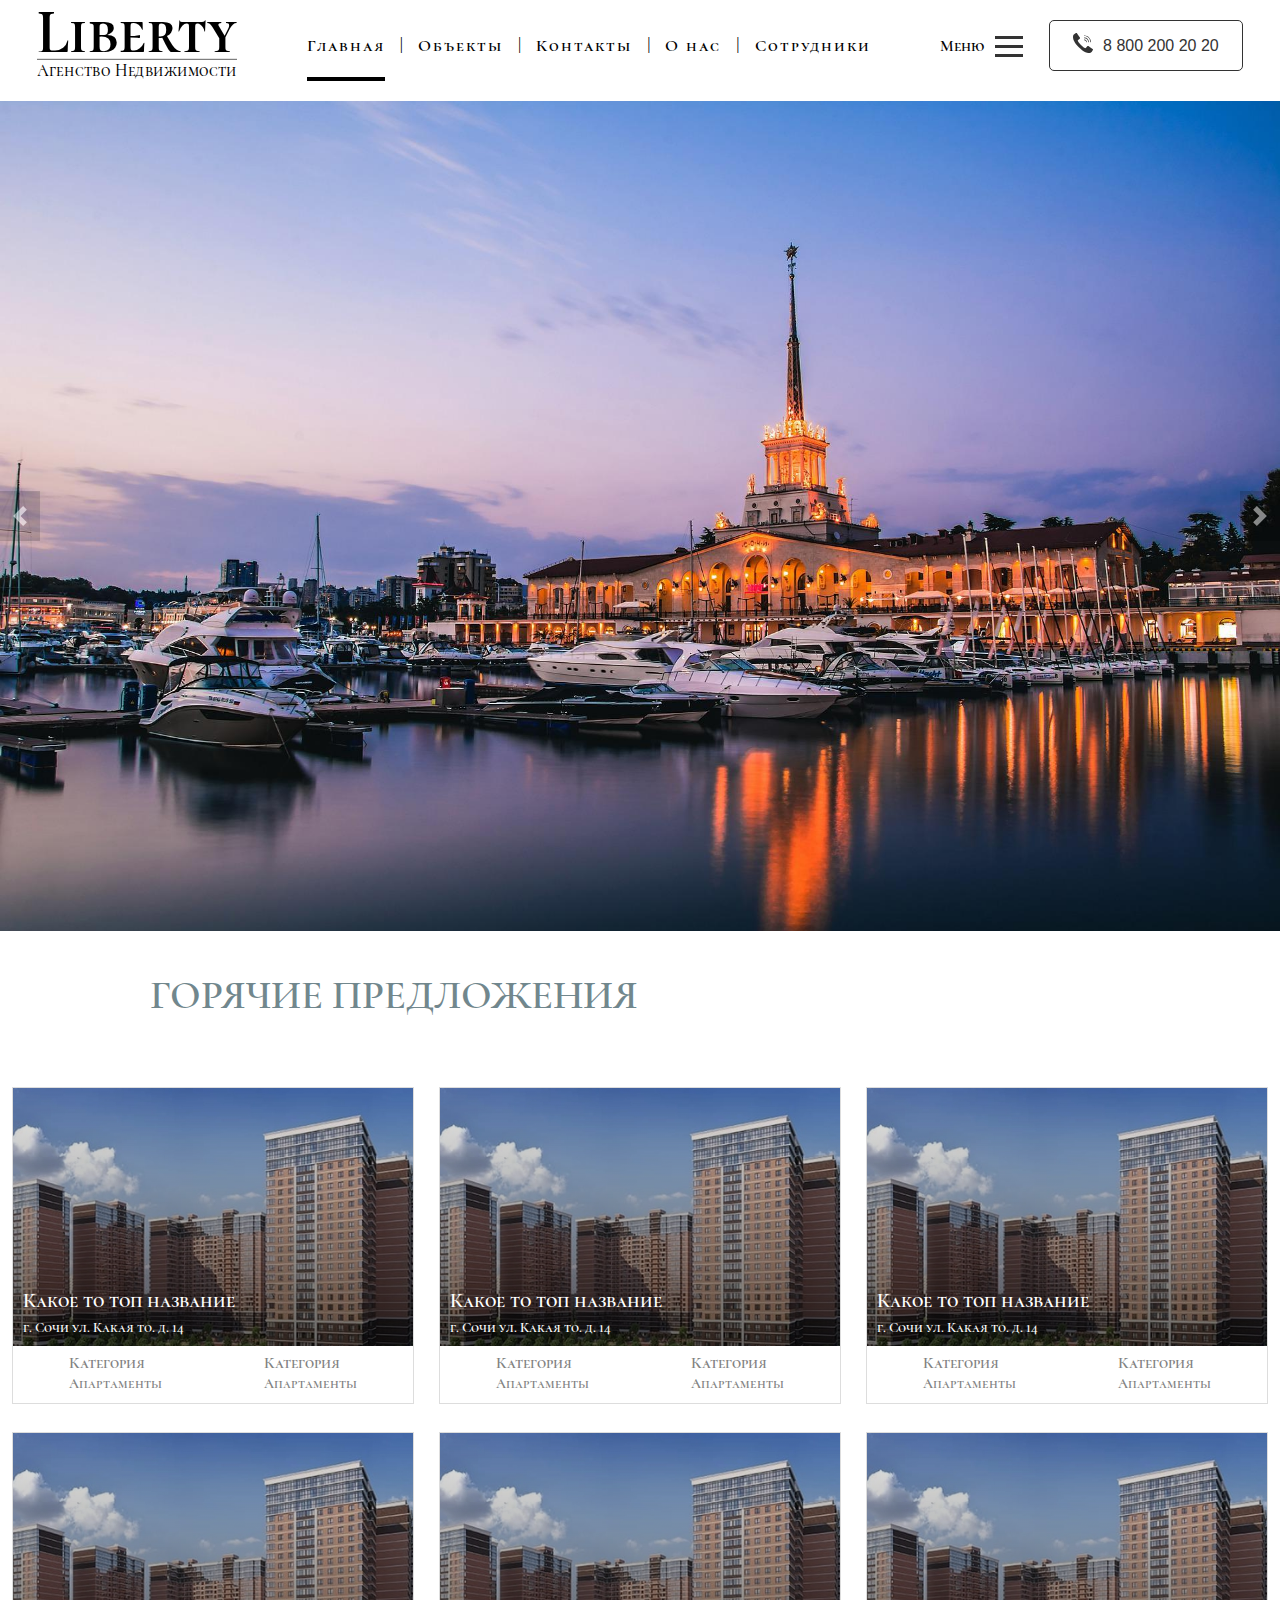
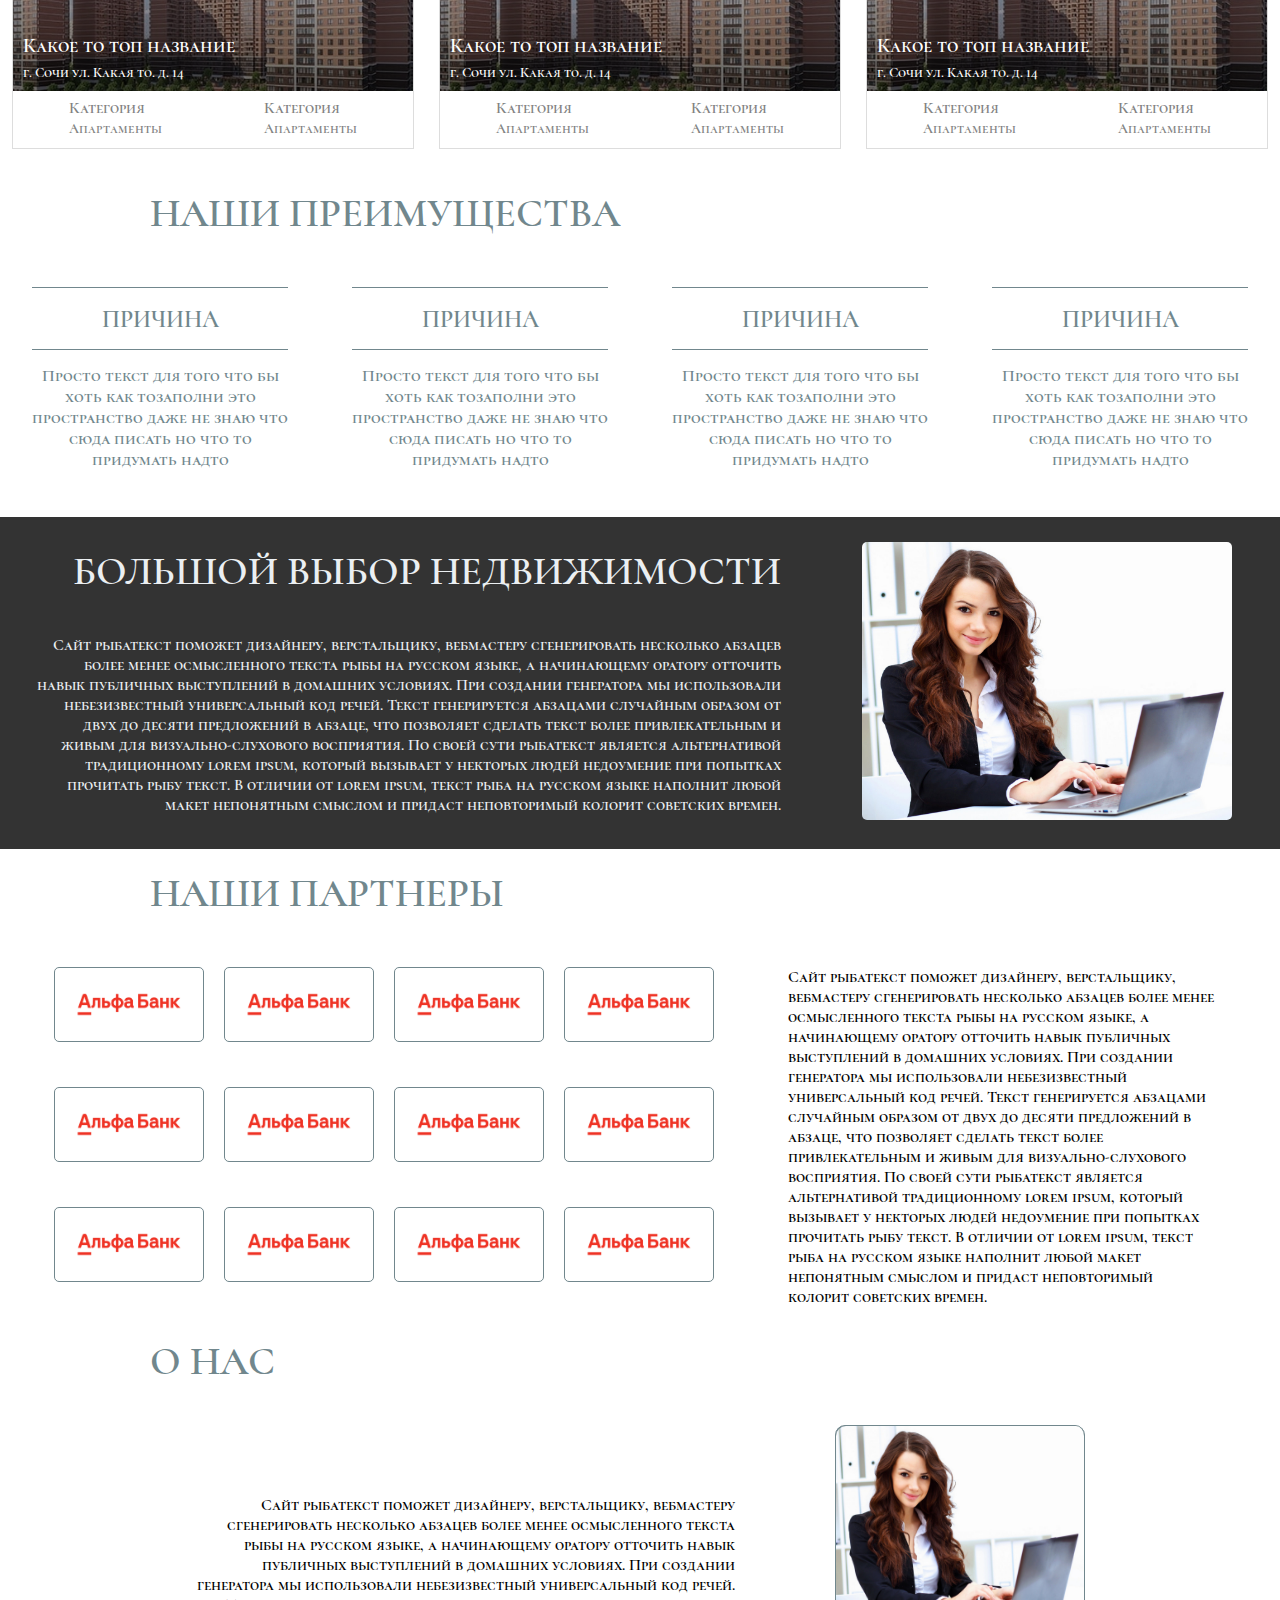
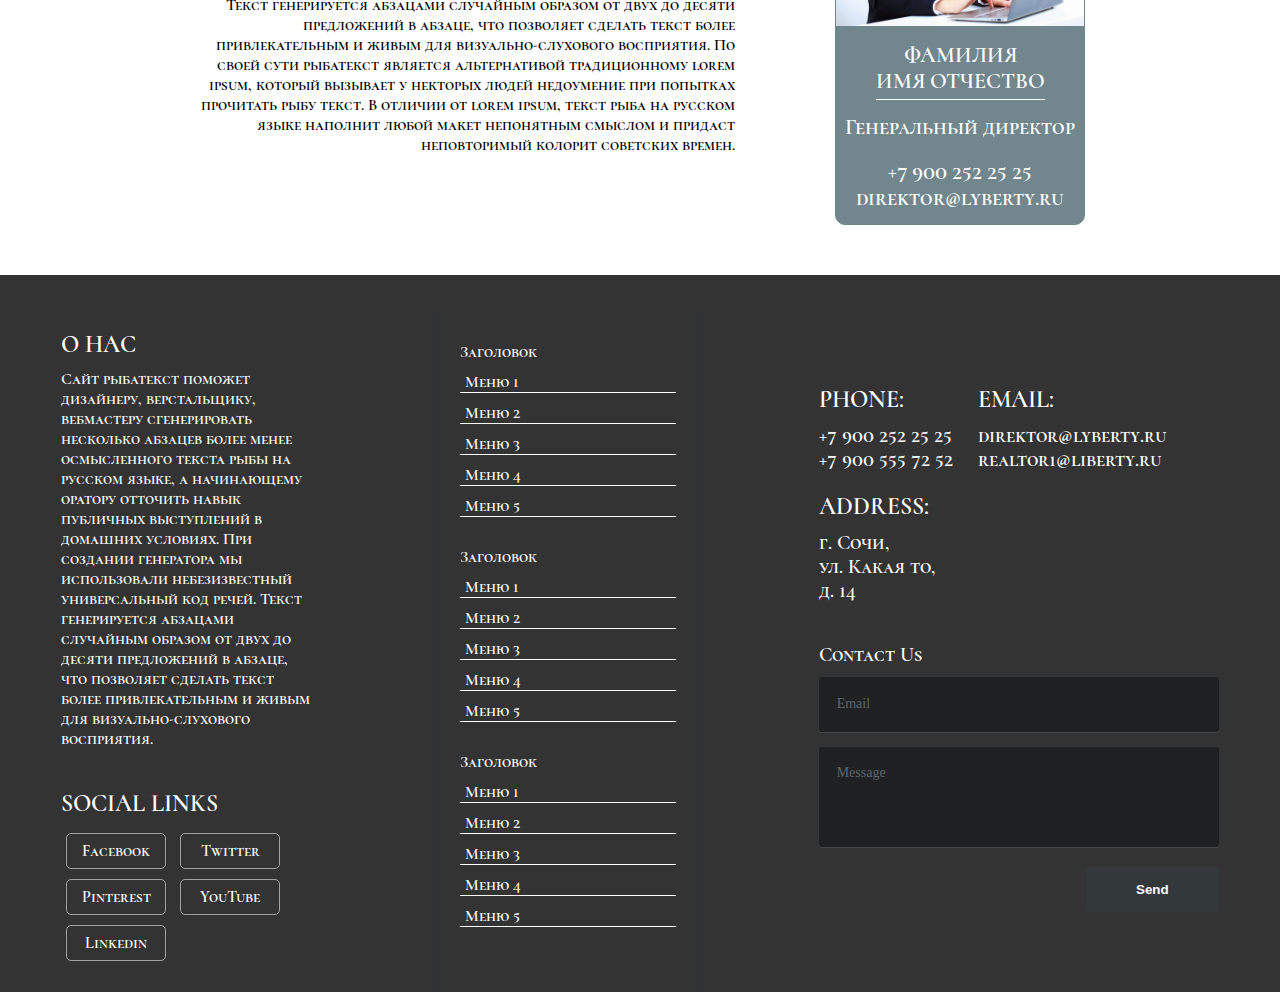
==== commit 4afd3a70: "new logo, small fix" ====
--- a/index.html
+++ b/index.html
@@ -142,6 +142,8 @@
             </div>
         </div>
         <!--Объекты-->
+        
+        <div class="hh ti-hh object_margin">Горячие предложения</div>
         <div class="flex_container object card-container">
             <a href="#" class="card__item">
                 <div class="card__picture">
@@ -319,7 +321,7 @@
             </a>
         </div>
         <!--Бенефиты-->
-        <div class="hh">Наши преимущества</div>
+        <div class="hh ti-hh">Наши преимущества</div>
         <div class="flex_container benefit">
             <div class="mini_wrapper_benefit">
                 <div class="benefit_header">Причина</div>
@@ -345,7 +347,7 @@
         <!--Большой выбор-->
         <div class="flex_container choice">
             <div class="choice_left">
-                <div class="h_choice">Это просто подзаголовок текста</div>
+                <div class="h_choice ">Большой выбор недвижимости</div>
                 <div class="text_choice">Сайт рыбатекст поможет дизайнеру, верстальщику, вебмастеру сгенерировать
                     несколько абзацев более менее осмысленного текста рыбы на русском языке, а начинающему оратору
                     отточить навык публичных выступлений в домашних условиях. При создании генератора мы использовали
@@ -362,6 +364,7 @@
             </div>
         </div>
         <!--Партнеры-->
+        <div class="hh ti-hh">Наши партнеры</div>
         <div class="flex_container partners">
             <div class="partners left left_partners">
                 <div class="box_cards_partners">
@@ -394,6 +397,7 @@
             </div>
         </div>
         <!--Сотрудники-->
+        <div class="hh ti-hh">О нас</div>
         <div class="flex_container stuff">
             <div class="stuff left left_stuff">
                 <p>Сайт рыбатекст поможет дизайнеру, верстальщику, вебмастеру сгенерировать несколько абзацев более
--- a/css/style.css
+++ b/css/style.css
@@ -33,6 +33,22 @@
 .flex_container {
     display: flex;
     flex-wrap: wrap;
-    margin-top: 10px;
+    margin-top: 20px;
 
 }
+.hh{
+    text-transform: uppercase;
+    font-family: Cormorant_SC;
+    font-size: 40px;
+    color: #71878d;
+    text-indent: 40px;
+    padding-bottom: 20px;
+    padding-top: 20px;
+}
+.object_margin{
+    margin-top: 20px;
+    
+}
+.ti-hh{
+    text-indent: 150px;
+}--- a/css/cards.css
+++ b/css/cards.css
@@ -3,6 +3,8 @@
     display: flex;
     flex-wrap: wrap;
     justify-content: center;
+    margin-top: 20px;
+    margin-bottom: 20px;
 }
 
 .card__item {
@@ -10,7 +12,7 @@
     border: 1px solid #ddd;
     cursor: pointer;
     margin: auto;
-    margin-bottom: 28px;
+    margin-top: 28px;
 }
 
 .card__picture {
--- a/css/partners.css
+++ b/css/partners.css
@@ -17,7 +17,7 @@
 
 .card_partner {
     display: flex;
-    border: 1px solid rgba(128, 128, 128, 0.692);
+    border: 1px solid #71878d;
     border-radius: 5px;
     padding: 5px;
     margin: 10px;
@@ -30,7 +30,7 @@
     transition: .7s;
 }
 .card_partner:hover{
-    background-color:rgb(0, 0, 0);
+    background-color:#71878d;
     filter: brightness(40%);
     filter: contrast(100%);
     border-radius: 10px;
--- a/css/choice.css
+++ b/css/choice.css
@@ -4,17 +4,20 @@
 }
 .choice_left{
     padding: 10px;
-    flex-basis: 40%;
+    flex-basis: 60%;
     text-align: right;
 }
 .h_choice{
-    font-size: 32px;
-    padding: 7px 0;
+    text-transform: uppercase;
+    font-family: Cormorant_SC;
+    font-size: 40px;
     color: #ebeff2;
-    font-family: Cormorant_SC;
-    font-weight: 600;
+    text-indent: 40px;
+    padding-bottom: 20px;
+    padding-top: 20px;
 }
 .text_choice{
+    margin-top: 20px;
     color: #ebeff2;
     font-family: Cormorant_SC;
     font-weight: 600;
--- a/css/benefit.css
+++ b/css/benefit.css
@@ -1,13 +1,6 @@
 
 /*********************************************************/
-.hh{
-    text-transform: uppercase;
-    font-family: Cormorant_SC;
-    font-size: 40px;
-    color: #71878d;
-    text-indent: 40px;
-    padding-bottom: 20px;
-}
+
 .benefit{
     justify-content: space-around;
 }
--- a/css/stuff.css
+++ b/css/stuff.css
@@ -14,7 +14,7 @@
     text-align: right;
     padding-right: 25px;
     padding-right: 100px;
-    margin-right: 50px;
+
 }
 
 .right_stuff{
